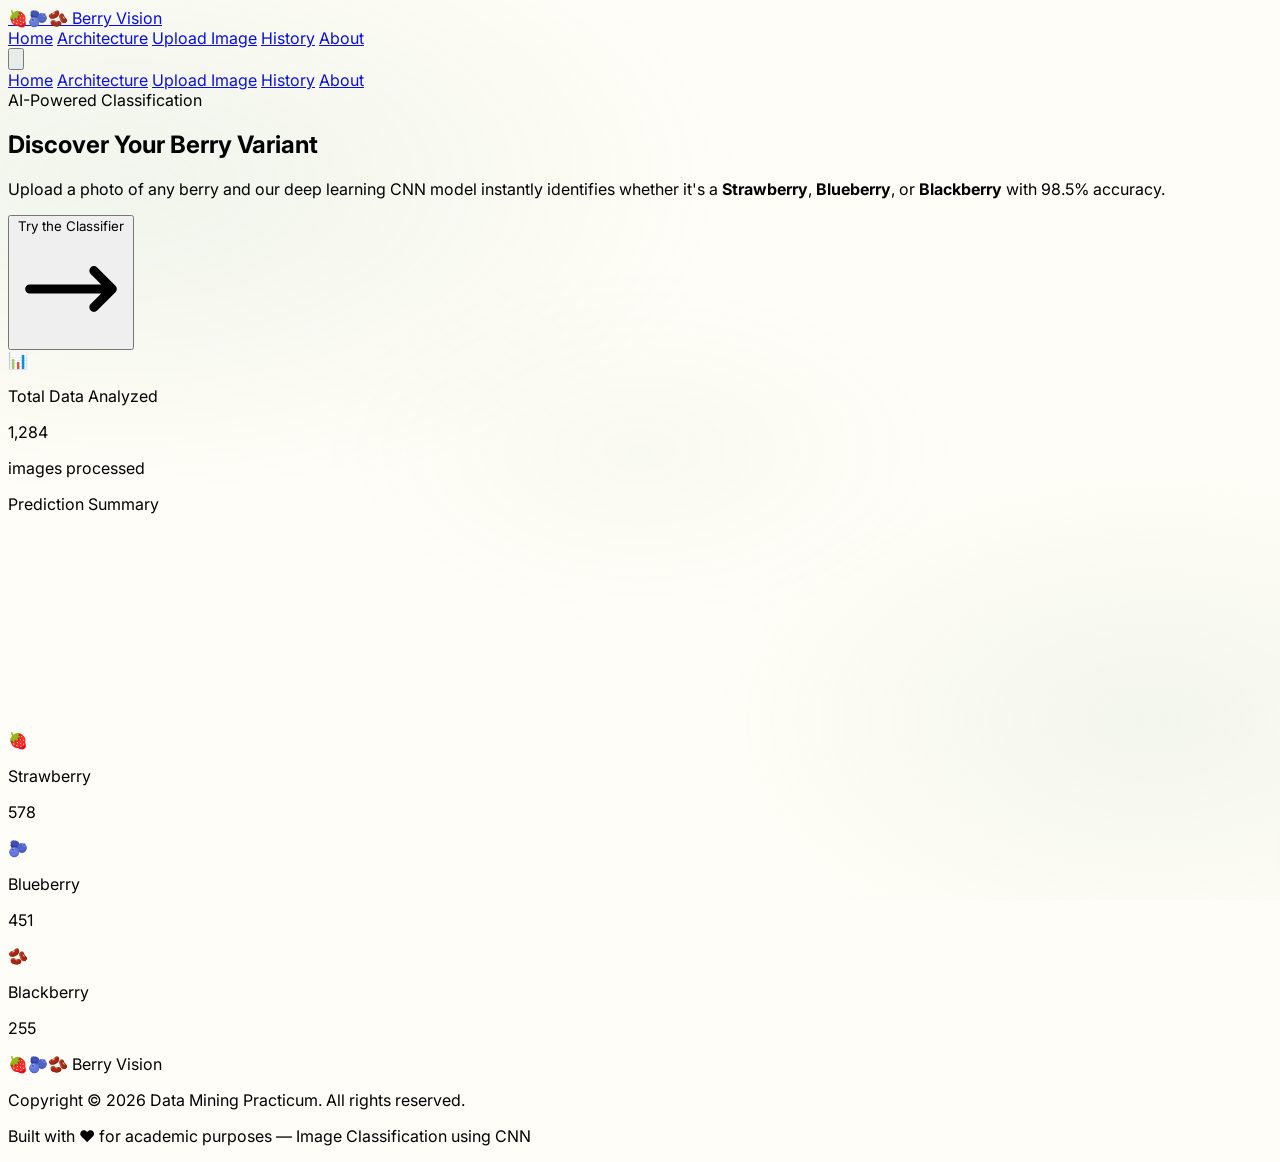
==== index.html @ 29e599e7 "Berry Vision V1.0" ====
<!DOCTYPE html>
<html lang="en">
<head>
  <meta charset="UTF-8">
  <meta name="viewport" content="width=device-width, initial-scale=1.0">
  <meta name="description" content="Berry Vision - AI-Powered Berry Classification System">
  <title>Berry Vision</title>

  <!-- Google Fonts: Inter -->
  <link rel="preconnect" href="https://fonts.googleapis.com">
  <link rel="preconnect" href="https://fonts.gstatic.com" crossorigin>
  <link href="https://fonts.googleapis.com/css2?family=Inter:wght@300;400;500;600;700;800;900&display=swap" rel="stylesheet">

  <!-- Tailwind CSS via CDN -->
  <script src="https://cdn.tailwindcss.com"></script>
  <script>
    tailwind.config = {
      theme: {
        extend: {
          colors: {
            brand: {
              50: '#F0F7F3',
              100: '#E1F0E7',
              200: '#C3E1CF',
              300: '#A5D2B7',
              400: '#96C8AE',
              500: '#88BDA4',
              600: '#6DA88B',
              700: '#529372',
              800: '#377E59',
              900: '#1C6940',
            },
            accent: {
              400: '#C8E0CE',
              500: '#B1D3B9',
              600: '#9AC0A4',
            }
          },
          fontFamily: {
            sans: ['Inter', 'system-ui', 'sans-serif'],
          }
        }
      }
    }
  </script>

  <!-- Chart.js CDN -->
  <script src="https://cdn.jsdelivr.net/npm/chart.js"></script>

  <!-- Custom Styles -->
  <style>
    * { font-family: 'Inter', system-ui, sans-serif; }
    body { background-color: #FFFDF7; }

    /* Animated background pattern */
    body::before {
      content: '';
      position: fixed;
      top: 0; left: 0; right: 0; bottom: 0;
      background:
        radial-gradient(ellipse 80% 60% at 10% 20%, rgba(136,189,164,0.12) 0%, transparent 60%),
        radial-gradient(ellipse 60% 50% at 90% 80%, rgba(177,211,185,0.15) 0%, transparent 60%),
        radial-gradient(ellipse 50% 40% at 50% 50%, rgba(136,189,164,0.05) 0%, transparent 50%);
      pointer-events: none;
      z-index: 0;
      animation: bgShift 15s ease-in-out infinite alternate;
    }

    @keyframes bgShift {
      0%   { transform: translate(0, 0) scale(1); opacity: 0.8; }
      50%  { transform: translate(2%, 1%) scale(1.02); opacity: 1; }
      100% { transform: translate(-1%, -0.5%) scale(0.98); opacity: 0.85; }
    }

    main { position: relative; z-index: 1; }

    /* Smooth page transitions */
    .page {
      display: none;
      animation: fadeIn 0.5s cubic-bezier(0.16, 1, 0.3, 1);
    }
    .page.active { display: block; }

    @keyframes fadeIn {
      from { opacity: 0; transform: translateY(20px); }
      to   { opacity: 1; transform: translateY(0); }
    }

    /* Stagger fade-in for cards on each page */
    .page.active .metric-card,
    .page.active .chart-card,
    .page.active .timeline-item,
    .page.active .bg-white {
      animation: cardFadeIn 0.6s cubic-bezier(0.16, 1, 0.3, 1) backwards;
    }
    .page.active .metric-card:nth-child(1),
    .page.active .bg-white:nth-child(1) { animation-delay: 0.05s; }
    .page.active .metric-card:nth-child(2),
    .page.active .bg-white:nth-child(2) { animation-delay: 0.12s; }
    .page.active .metric-card:nth-child(3),
    .page.active .bg-white:nth-child(3) { animation-delay: 0.19s; }
    .page.active .metric-card:nth-child(4),
    .page.active .bg-white:nth-child(4) { animation-delay: 0.26s; }

    @keyframes cardFadeIn {
      from { opacity: 0; transform: translateY(16px) scale(0.97); }
      to   { opacity: 1; transform: translateY(0) scale(1); }
    }

    /* Card hover lift */
    .card-hover {
      transition: all 0.35s cubic-bezier(0.16, 1, 0.3, 1);
    }
    .card-hover:hover {
      transform: translateY(-3px);
      box-shadow: 0 12px 24px -6px rgba(0,0,0,0.12), 0 4px 8px -4px rgba(0,0,0,0.06) !important;
    }

    /* Navbar link active state */
    .nav-link.active {
      color: #88BDA4;
      font-weight: 600;
    }

    /* Dropzone drag-over highlight */
    .dropzone.drag-over {
      border-color: #88BDA4;
      background-color: rgba(136,189,164,0.08);
      box-shadow: 0 0 0 4px rgba(136,189,164,0.12);
    }

    /* Custom scrollbar */
    ::-webkit-scrollbar { width: 6px; }
    ::-webkit-scrollbar-track { background: #F1F5F9; }
    ::-webkit-scrollbar-thumb { background: #CBD5E1; border-radius: 3px; }
    ::-webkit-scrollbar-thumb:hover { background: #94A3B8; }

    /* Spinner */
    .spinner {
      width: 36px; height: 36px;
      border: 3px solid #E2E8F0;
      border-top-color: #88BDA4;
      border-radius: 50%;
      animation: spin 0.8s linear infinite;
    }
    @keyframes spin { to { transform: rotate(360deg); } }

    /* Skeleton pulse */
    .skeleton-pulse {
      animation: pulse 1.5s cubic-bezier(0.4, 0, 0.6, 1) infinite;
    }
    @keyframes pulse {
      0%, 100% { opacity: 1; }
      50% { opacity: 0.5; }
    }

    /* Toast notification */
    .toast-notification {
      position: fixed;
      bottom: 24px;
      right: 24px;
      z-index: 9999;
      background: white;
      border: 1px solid #FECACA;
      border-left: 4px solid #EF4444;
      border-radius: 12px;
      padding: 14px 20px;
      box-shadow: 0 8px 24px rgba(0,0,0,0.12);
      display: flex;
      align-items: center;
      gap: 10px;
      font-size: 0.9rem;
      color: #991B1B;
      font-weight: 500;
      transform: translateX(120%);
      transition: transform 0.4s cubic-bezier(0.16, 1, 0.3, 1);
      max-width: 380px;
    }
    .toast-notification.show {
      transform: translateX(0);
    }
    .toast-notification .toast-icon {
      font-size: 1.3rem;
      flex-shrink: 0;
    }
    .toast-notification .toast-close {
      background: none;
      border: none;
      font-size: 1rem;
      cursor: pointer;
      color: #991B1B;
      opacity: 0.5;
      padding: 2px;
      flex-shrink: 0;
    }
    .toast-notification .toast-close:hover { opacity: 1; }

    /* Shake animation for error */
    @keyframes shake {
      0%, 100% { transform: translateX(0); }
      20% { transform: translateX(-6px); }
      40% { transform: translateX(6px); }
      60% { transform: translateX(-4px); }
      80% { transform: translateX(4px); }
    }
    .shake { animation: shake 0.4s ease-in-out; }

    /* Float animation for hero */
    @keyframes float {
      0%, 100% { transform: translateY(0); }
      50% { transform: translateY(-6px); }
    }
    .animate-float { animation: float 4s ease-in-out infinite; }
  </style>
</head>
<body>

  <!-- ============================================ -->
  <!-- TOP NAVIGATION BAR                           -->
  <!-- ============================================ -->
  <header class="fixed top-0 left-0 right-0 z-50 bg-white border-b border-slate-200 shadow-sm">
    <div class="max-w-6xl mx-auto px-4 sm:px-6 lg:px-8">
      <div class="flex items-center justify-between h-16">

        <!-- Logo / Brand -->
        <a href="#" onclick="navigateTo('dashboard'); return false;" class="flex items-center gap-2 text-lg font-bold text-brand-500 no-underline">
          <span class="text-xl">🍓🫐🫘</span>
          <span>Berry Vision</span>
        </a>

        <!-- Desktop Navigation Links -->
        <nav class="hidden md:flex items-center gap-8">
          <a href="#" class="nav-link text-sm font-medium text-slate-500 hover:text-brand-500 transition-colors no-underline" data-nav="dashboard" onclick="navigateTo('dashboard'); return false;">Home</a>
          <a href="#" class="nav-link text-sm font-medium text-slate-500 hover:text-brand-500 transition-colors no-underline" data-nav="architecture" onclick="navigateTo('architecture'); return false;">Architecture</a>
          <a href="#" class="nav-link text-sm font-medium text-slate-500 hover:text-brand-500 transition-colors no-underline" data-nav="upload" onclick="navigateTo('upload'); return false;">Upload Image</a>
          <a href="#" class="nav-link text-sm font-medium text-slate-500 hover:text-brand-500 transition-colors no-underline" data-nav="history" onclick="navigateTo('history'); return false;">History</a>
          <a href="#" class="nav-link text-sm font-medium text-slate-500 hover:text-brand-500 transition-colors no-underline" data-nav="about" onclick="navigateTo('about'); return false;">About</a>
        </nav>

        <!-- Mobile Hamburger -->
        <button id="mobileMenuBtn" class="md:hidden p-2 rounded-lg text-slate-500 hover:bg-slate-100 transition-colors" onclick="toggleMobileMenu()">
          <svg class="w-6 h-6" fill="none" stroke="currentColor" viewBox="0 0 24 24">
            <path stroke-linecap="round" stroke-linejoin="round" stroke-width="2" d="M4 6h16M4 12h16M4 18h16"/>
          </svg>
        </button>
      </div>
    </div>

    <!-- Mobile Menu Dropdown -->
    <div id="mobileMenu" class="md:hidden hidden bg-white border-t border-slate-100 px-4 pb-4">
      <nav class="flex flex-col gap-1 pt-2">
        <a href="#" class="nav-link block px-3 py-2 rounded-lg text-sm font-medium text-slate-500 hover:bg-slate-50 hover:text-brand-500 transition-colors no-underline" data-nav="dashboard" onclick="navigateTo('dashboard'); toggleMobileMenu(); return false;">Home</a>
        <a href="#" class="nav-link block px-3 py-2 rounded-lg text-sm font-medium text-slate-500 hover:bg-slate-50 hover:text-brand-500 transition-colors no-underline" data-nav="architecture" onclick="navigateTo('architecture'); toggleMobileMenu(); return false;">Architecture</a>
        <a href="#" class="nav-link block px-3 py-2 rounded-lg text-sm font-medium text-slate-500 hover:bg-slate-50 hover:text-brand-500 transition-colors no-underline" data-nav="upload" onclick="navigateTo('upload'); toggleMobileMenu(); return false;">Upload Image</a>
        <a href="#" class="nav-link block px-3 py-2 rounded-lg text-sm font-medium text-slate-500 hover:bg-slate-50 hover:text-brand-500 transition-colors no-underline" data-nav="history" onclick="navigateTo('history'); toggleMobileMenu(); return false;">History</a>
        <a href="#" class="nav-link block px-3 py-2 rounded-lg text-sm font-medium text-slate-500 hover:bg-slate-50 hover:text-brand-500 transition-colors no-underline" data-nav="about" onclick="navigateTo('about'); toggleMobileMenu(); return false;">About</a>
      </nav>
    </div>
  </header>

  <!-- Spacer for fixed navbar -->
  <div class="h-16"></div>

  <!-- ============================================ -->
  <!-- MAIN CONTENT                                 -->
  <!-- ============================================ -->
  <!-- Toast Notification -->
  <div id="toastNotification" class="toast-notification">
    <span class="toast-icon">⚠️</span>
    <span id="toastMessage">Error message</span>
    <button class="toast-close" onclick="hideToast()">✕</button>
  </div>

  <main class="min-h-screen">

    <!-- ===================== -->
    <!-- PAGE 1: HOME/DASHBOARD -->
    <!-- ===================== -->
    <section class="page active" id="page-dashboard" data-page="dashboard">
      <div class="max-w-6xl mx-auto px-4 sm:px-6 lg:px-8 py-12 sm:py-16">

        <!-- Hero Section -->
        <div class="text-center max-w-3xl mx-auto mb-16">
          <div class="inline-flex items-center gap-2 px-4 py-1.5 rounded-full bg-brand-50 text-brand-600 text-xs font-semibold mb-6">
            <span class="w-2 h-2 rounded-full bg-brand-500 animate-pulse"></span>
            AI-Powered Classification
          </div>
          <h1 class="text-4xl sm:text-5xl lg:text-6xl font-extrabold text-slate-800 leading-tight mb-5">
            Discover Your
            <span class="text-brand-500">Berry Variant</span>
          </h1>
          <p class="text-lg sm:text-xl text-slate-500 max-w-2xl mx-auto mb-8 leading-relaxed">
            Upload a photo of any berry and our deep learning CNN model instantly identifies whether it's a <strong class="text-slate-700">Strawberry</strong>, <strong class="text-slate-700">Blueberry</strong>, or <strong class="text-slate-700">Blackberry</strong> with 98.5% accuracy.
          </p>
          <button class="inline-flex items-center gap-2 px-8 py-3.5 rounded-xl bg-brand-500 text-white font-semibold text-base shadow-lg shadow-brand-500/25 hover:shadow-xl hover:shadow-brand-500/30 hover:bg-brand-600 transition-all duration-200" onclick="navigateTo('upload')">
            Try the Classifier
            <svg class="w-5 h-5" fill="none" stroke="currentColor" viewBox="0 0 24 24">
              <path stroke-linecap="round" stroke-linejoin="round" stroke-width="2" d="M17 8l4 4m0 0l-4 4m4-4H3"/>
            </svg>
          </button>
        </div>

        <!-- Public Statistics Section -->
        <div class="grid grid-cols-1 md:grid-cols-2 gap-6 mb-8">
          <!-- Metric Card: Total Data Analyzed -->
          <div class="bg-white rounded-2xl shadow-[0_4px_6px_-1px_rgba(0,0,0,0.05)] p-6 sm:p-8 hover:shadow-lg transition-shadow duration-200">
            <div class="flex items-start gap-5">
              <div class="w-14 h-14 rounded-xl bg-brand-50 flex items-center justify-center text-2xl flex-shrink-0">
                📊
              </div>
              <div class="flex-1 min-w-0">
                <p class="text-sm font-semibold text-slate-400 uppercase tracking-wider mb-1">Total Data Analyzed</p>
                <p class="text-3xl sm:text-4xl font-extrabold text-slate-800" id="total-analyzed">1,284</p>
                <p class="text-sm text-slate-400 mt-1">images processed</p>
              </div>
            </div>
          </div>

          <!-- Chart Card: Prediction Summary -->
          <div class="bg-white rounded-2xl shadow-[0_4px_6px_-1px_rgba(0,0,0,0.05)] p-6 sm:p-8 hover:shadow-lg transition-shadow duration-200">
            <p class="text-sm font-semibold text-slate-400 uppercase tracking-wider mb-3">Prediction Summary</p>
            <div class="flex items-center justify-center" style="height:200px;">
              <canvas id="predictionChart"></canvas>
            </div>
          </div>
        </div>

        <!-- Quick Stats Row -->
        <div class="grid grid-cols-1 sm:grid-cols-3 gap-4">
          <div class="bg-white rounded-xl shadow-[0_4px_6px_-1px_rgba(0,0,0,0.05)] px-5 py-4 flex items-center gap-4">
            <span class="text-2xl">🍓</span>
            <div>
              <p class="text-xs font-semibold text-slate-400 uppercase tracking-wider">Strawberry</p>
              <p class="text-xl font-bold text-slate-800" id="count-strawberry">578</p>
            </div>
          </div>
          <div class="bg-white rounded-xl shadow-[0_4px_6px_-1px_rgba(0,0,0,0.05)] px-5 py-4 flex items-center gap-4">
            <span class="text-2xl">🫐</span>
            <div>
              <p class="text-xs font-semibold text-slate-400 uppercase tracking-wider">Blueberry</p>
              <p class="text-xl font-bold text-slate-800" id="count-blueberry">451</p>
            </div>
          </div>
          <div class="bg-white rounded-xl shadow-[0_4px_6px_-1px_rgba(0,0,0,0.05)] px-5 py-4 flex items-center gap-4">
            <span class="text-2xl">🫘</span>
            <div>
              <p class="text-xs font-semibold text-slate-400 uppercase tracking-wider">Blackberry</p>
              <p class="text-xl font-bold text-slate-800" id="count-blackberry">255</p>
            </div>
          </div>
        </div>
      </div>
    </section>

    <!-- ========================== -->
    <!-- PAGE 2: ARCHITECTURE        -->
    <!-- ========================== -->
    <section class="page" id="page-architecture" data-page="architecture">
      <div class="max-w-4xl mx-auto px-4 sm:px-6 lg:px-8 py-12 sm:py-16">

        <div class="text-center mb-14">
          <div class="inline-flex items-center gap-2 px-4 py-1.5 rounded-full bg-brand-50 text-brand-600 text-xs font-semibold mb-5">
            ⚙️ System Design
          </div>
          <h1 class="text-3xl sm:text-4xl font-extrabold text-slate-800 mb-3">System Architecture</h1>
          <p class="text-slate-500 max-w-xl mx-auto">Complete workflow from dataset collection to production deployment</p>
        </div>

        <!-- Timeline -->
        <div class="relative">
          <!-- Center line (desktop) -->
          <div class="hidden md:block absolute left-1/2 top-0 bottom-0 w-0.5 bg-slate-200 -translate-x-1/2"></div>

          <!-- Step 1 -->
          <div class="timeline-step md:flex items-center mb-12 md:mb-16">
            <div class="md:w-1/2 md:pr-12 md:text-right">
              <div class="bg-white rounded-2xl shadow-[0_4px_6px_-1px_rgba(0,0,0,0.05)] p-6 border border-slate-100 hover:border-brand-200 transition-colors">
                <div class="inline-flex items-center justify-center w-10 h-10 rounded-full bg-brand-500 text-white font-bold text-sm mb-4">1</div>
                <h3 class="text-lg font-bold text-slate-800 mb-1">Dataset Engineering</h3>
                <p class="text-sm text-slate-400 mb-3">Collecting Dataset, Data Understanding, Data Preprocessing</p>
                <ul class="text-sm text-slate-500 space-y-1.5">
                  <li class="flex items-start gap-2 md:flex-row-reverse">
                    <span class="text-brand-500 font-bold flex-shrink-0">✓</span>
                    <span>Image collection across 3 berry types</span>
                  </li>
                  <li class="flex items-start gap-2 md:flex-row-reverse">
                    <span class="text-brand-500 font-bold flex-shrink-0">✓</span>
                    <span>Exploratory data analysis (EDA)</span>
                  </li>
                  <li class="flex items-start gap-2 md:flex-row-reverse">
                    <span class="text-brand-500 font-bold flex-shrink-0">✓</span>
                    <span>Image normalization to 150×150 pixels</span>
                  </li>
                  <li class="flex items-start gap-2 md:flex-row-reverse">
                    <span class="text-brand-500 font-bold flex-shrink-0">✓</span>
                    <span>Data augmentation techniques</span>
                  </li>
                </ul>
              </div>
            </div>
            <div class="hidden md:block w-1/2 md:pl-12">
              <div class="flex items-center justify-center h-full">
                <span class="text-5xl">📦</span>
              </div>
            </div>
          </div>

          <!-- Step 2 -->
          <div class="timeline-step md:flex items-center mb-12 md:mb-16">
            <div class="hidden md:block w-1/2 md:pr-12">
              <div class="flex items-center justify-center h-full">
                <span class="text-5xl">🧠</span>
              </div>
            </div>
            <div class="md:w-1/2 md:pl-12">
              <div class="bg-white rounded-2xl shadow-[0_4px_6px_-1px_rgba(0,0,0,0.05)] p-6 border border-slate-100 hover:border-brand-200 transition-colors">
                <div class="inline-flex items-center justify-center w-10 h-10 rounded-full bg-brand-500 text-white font-bold text-sm mb-4">2</div>
                <h3 class="text-lg font-bold text-slate-800 mb-1">Deep Learning Model</h3>
                <p class="text-sm text-slate-400 mb-3">CNN Architecture Setup & Training</p>
                <ul class="text-sm text-slate-500 space-y-1.5">
                  <li class="flex items-start gap-2"><span class="text-brand-500 font-bold flex-shrink-0">✓</span><span>Custom CNN without transfer learning</span></li>
                  <li class="flex items-start gap-2"><span class="text-brand-500 font-bold flex-shrink-0">✓</span><span>3 convolutional layers with ReLU activation</span></li>
                  <li class="flex items-start gap-2"><span class="text-brand-500 font-bold flex-shrink-0">✓</span><span>MaxPooling and Flatten layers</span></li>
                  <li class="flex items-start gap-2"><span class="text-brand-500 font-bold flex-shrink-0">✓</span><span>98.5% training accuracy achieved</span></li>
                </ul>
              </div>
            </div>
          </div>

          <!-- Step 3 -->
          <div class="timeline-step md:flex items-center mb-12 md:mb-16">
            <div class="md:w-1/2 md:pr-12 md:text-right">
              <div class="bg-white rounded-2xl shadow-[0_4px_6px_-1px_rgba(0,0,0,0.05)] p-6 border border-slate-100 hover:border-brand-200 transition-colors">
                <div class="inline-flex items-center justify-center w-10 h-10 rounded-full bg-brand-500 text-white font-bold text-sm mb-4">3</div>
                <h3 class="text-lg font-bold text-slate-800 mb-1">Backend System</h3>
                <p class="text-sm text-slate-400 mb-3">API Routing & Controller Logic</p>
                <ul class="text-sm text-slate-500 space-y-1.5">
                  <li class="flex items-start gap-2 md:flex-row-reverse"><span class="text-brand-500 font-bold flex-shrink-0">✓</span><span>Python Flask REST API</span></li>
                  <li class="flex items-start gap-2 md:flex-row-reverse"><span class="text-brand-500 font-bold flex-shrink-0">✓</span><span>Real-time image preprocessing</span></li>
                  <li class="flex items-start gap-2 md:flex-row-reverse"><span class="text-brand-500 font-bold flex-shrink-0">✓</span><span>Model inference with confidence scores</span></li>
                  <li class="flex items-start gap-2 md:flex-row-reverse"><span class="text-brand-500 font-bold flex-shrink-0">✓</span><span>Request validation and error handling</span></li>
                </ul>
              </div>
            </div>
            <div class="hidden md:block w-1/2 md:pl-12">
              <div class="flex items-center justify-center h-full">
                <span class="text-5xl">⚙️</span>
              </div>
            </div>
          </div>

          <!-- Step 4 -->
          <div class="timeline-step md:flex items-center mb-12 md:mb-16">
            <div class="hidden md:block w-1/2 md:pr-12">
              <div class="flex items-center justify-center h-full">
                <span class="text-5xl">🎨</span>
              </div>
            </div>
            <div class="md:w-1/2 md:pl-12">
              <div class="bg-white rounded-2xl shadow-[0_4px_6px_-1px_rgba(0,0,0,0.05)] p-6 border border-slate-100 hover:border-brand-200 transition-colors">
                <div class="inline-flex items-center justify-center w-10 h-10 rounded-full bg-brand-500 text-white font-bold text-sm mb-4">4</div>
                <h3 class="text-lg font-bold text-slate-800 mb-1">Frontend System</h3>
                <p class="text-sm text-slate-400 mb-3">Interactive Guest UI</p>
                <ul class="text-sm text-slate-500 space-y-1.5">
                  <li class="flex items-start gap-2"><span class="text-brand-500 font-bold flex-shrink-0">✓</span><span>Modern SaaS-style guest dashboard</span></li>
                  <li class="flex items-start gap-2"><span class="text-brand-500 font-bold flex-shrink-0">✓</span><span>Drag-and-drop image upload</span></li>
                  <li class="flex items-start gap-2"><span class="text-brand-500 font-bold flex-shrink-0">✓</span><span>Real-time prediction display</span></li>
                  <li class="flex items-start gap-2"><span class="text-brand-500 font-bold flex-shrink-0">✓</span><span>Interactive analytics charts</span></li>
                </ul>
              </div>
            </div>
          </div>

          <!-- Step 5 -->
          <div class="timeline-step md:flex items-center">
            <div class="md:w-1/2 md:pr-12 md:text-right">
              <div class="bg-white rounded-2xl shadow-[0_4px_6px_-1px_rgba(0,0,0,0.05)] p-6 border border-slate-100 hover:border-brand-200 transition-colors">
                <div class="inline-flex items-center justify-center w-10 h-10 rounded-full bg-brand-500 text-white font-bold text-sm mb-4">5</div>
                <h3 class="text-lg font-bold text-slate-800 mb-1">Deployment</h3>
                <p class="text-sm text-slate-400 mb-3">Web Hosting</p>
                <ul class="text-sm text-slate-500 space-y-1.5">
                  <li class="flex items-start gap-2 md:flex-row-reverse"><span class="text-brand-500 font-bold flex-shrink-0">✓</span><span>Scalable server architecture</span></li>
                  <li class="flex items-start gap-2 md:flex-row-reverse"><span class="text-brand-500 font-bold flex-shrink-0">✓</span><span>Cloud platform integration</span></li>
                  <li class="flex items-start gap-2 md:flex-row-reverse"><span class="text-brand-500 font-bold flex-shrink-0">✓</span><span>Environment configuration</span></li>
                  <li class="flex items-start gap-2 md:flex-row-reverse"><span class="text-brand-500 font-bold flex-shrink-0">✓</span><span>Monitoring and logging system</span></li>
                </ul>
              </div>
            </div>
            <div class="hidden md:block w-1/2 md:pl-12">
              <div class="flex items-center justify-center h-full">
                <span class="text-5xl">🚀</span>
              </div>
            </div>
          </div>
        </div>

        <!-- CTA -->
        <div class="text-center mt-14">
          <button class="inline-flex items-center gap-2 px-8 py-3.5 rounded-xl bg-brand-500 text-white font-semibold text-base shadow-lg shadow-brand-500/25 hover:shadow-xl hover:shadow-brand-500/30 hover:bg-brand-600 transition-all duration-200" onclick="navigateTo('upload')">
            Ready to Test
            <svg class="w-5 h-5" fill="none" stroke="currentColor" viewBox="0 0 24 24">
              <path stroke-linecap="round" stroke-linejoin="round" stroke-width="2" d="M17 8l4 4m0 0l-4 4m4-4H3"/>
            </svg>
          </button>
        </div>
      </div>
    </section>

    <!-- ===================== -->
    <!-- PAGE 3: UPLOAD IMAGE   -->
    <!-- ===================== -->
    <section class="page" id="page-upload" data-page="upload">
      <div class="max-w-2xl mx-auto px-4 sm:px-6 lg:px-8 py-12 sm:py-16">

        <div class="text-center mb-10">
          <div class="inline-flex items-center gap-2 px-4 py-1.5 rounded-full bg-brand-50 text-brand-600 text-xs font-semibold mb-5">
            📸 Image Analysis
          </div>
          <h1 class="text-3xl sm:text-4xl font-extrabold text-slate-800 mb-3">Analyze Image</h1>
          <p class="text-slate-500 max-w-lg mx-auto">Upload a berry image for instant classification</p>
        </div>

        <!-- Upload Card -->
        <div class="bg-white rounded-2xl shadow-[0_4px_6px_-1px_rgba(0,0,0,0.05)] p-8 sm:p-10">

          <!-- Dropzone -->
          <div id="uploadBox" class="dropzone border-2 border-dashed border-slate-200 rounded-xl p-10 sm:p-14 text-center cursor-pointer transition-all duration-200 hover:border-brand-300 hover:bg-brand-50/30"
               onclick="document.getElementById('fileInput').click()">
            <div class="text-5xl mb-4">📤</div>
            <h3 class="text-xl font-semibold text-slate-700 mb-2">Drag and drop your berry image here</h3>
            <p class="text-sm text-slate-400 mb-6">or click to Browse (Supports JPG, PNG)</p>
            <input type="file" id="fileInput" accept="image/jpeg,image/png,image/jpg" style="display: none;">
            <button class="px-6 py-2.5 rounded-lg border border-slate-200 text-slate-600 font-medium text-sm hover:border-brand-300 hover:text-brand-500 transition-colors" onclick="event.stopPropagation(); document.getElementById('fileInput').click();">
              Browse File
            </button>
          </div>

          <!-- Preview Section (hidden) -->
          <div id="previewContainer" class="hidden space-y-5">
            <h3 class="font-semibold text-slate-700">Selected Image</h3>
            <div class="bg-slate-50 rounded-xl p-4 flex items-center justify-center min-h-[260px]">
              <img id="previewImage" src="" alt="Preview" class="max-w-full max-h-[300px] rounded-lg shadow-sm">
            </div>
            <p class="text-sm text-slate-400" id="fileName"></p>

            <!-- Action Buttons -->
            <div id="actionButtons" class="hidden space-y-3">
              <button id="analyzeBtn" class="w-full py-3.5 rounded-xl bg-brand-500 text-white font-semibold text-base shadow-lg shadow-brand-500/25 hover:bg-brand-600 hover:shadow-xl hover:shadow-brand-500/30 transition-all duration-200 disabled:opacity-50 disabled:cursor-not-allowed flex items-center justify-center gap-2" onclick="analyzeImage()">
                <span id="analyzeBtnSpinner" class="hidden spinner w-5 h-5 border-2"></span>
                Run Prediction
              </button>
              <button class="w-full py-2.5 rounded-xl border border-slate-200 text-slate-600 font-medium text-sm hover:border-brand-300 hover:text-brand-500 transition-colors" onclick="resetUpload()">
                Change Image
              </button>
            </div>
          </div>

          <!-- Loading / Processing State (hidden) -->
          <div id="processingMessage" class="hidden text-center py-10">
            <div class="spinner mx-auto mb-5"></div>
            <p class="text-lg font-semibold text-slate-700 mb-1">Analyzing image...</p>
            <p class="text-sm text-slate-400">This may take up to 10 seconds</p>
          </div>

        </div>
      </div>
    </section>

    <!-- ========================= -->
    <!-- PAGE 4: PREDICTION RESULT  -->
    <!-- ========================= -->
    <section class="page" id="page-result" data-page="result">
      <div class="max-w-3xl mx-auto px-4 sm:px-6 lg:px-8 py-12 sm:py-16">

        <div class="text-center mb-10">
          <div class="inline-flex items-center gap-2 px-4 py-1.5 rounded-full bg-brand-50 text-brand-600 text-xs font-semibold mb-5">
            🎯 Classification Result
          </div>
          <h1 class="text-3xl sm:text-4xl font-extrabold text-slate-800 mb-3">Prediction Result</h1>
          <p class="text-slate-500 max-w-lg mx-auto">Classification results and confidence analysis</p>
        </div>

        <!-- Result Card -->
        <div class="bg-white rounded-2xl shadow-[0_4px_6px_-1px_rgba(0,0,0,0.05)] p-6 sm:p-8 mb-6">

          <!-- Image + Details Grid -->
          <div class="grid grid-cols-1 sm:grid-cols-2 gap-6 mb-8">
            <!-- Image -->
            <div class="bg-slate-50 rounded-xl p-4 flex items-center justify-center min-h-[280px]">
              <img id="resultImage" src="" alt="Analyzed Image" class="max-w-full max-h-[300px] rounded-lg shadow-sm">
            </div>
            <!-- Details -->
            <div class="flex flex-col justify-between">
              <div class="text-center sm:text-left mb-6">
                <p class="text-xs font-semibold text-slate-400 uppercase tracking-wider mb-2">Predicted Class</p>
                <h2 class="text-3xl font-extrabold text-slate-800" id="resultClass">--</h2>
                <p class="text-4xl mt-2" id="resultEmoji"></p>
              </div>

              <div class="mb-6">
                <p class="text-xs font-semibold text-slate-400 uppercase tracking-wider mb-3">Confidence Score</p>
                <div class="flex items-center gap-4">
                  <span class="text-2xl font-extrabold text-brand-500 min-w-[80px]" id="confidencePercent">0%</span>
                  <div class="flex-1 h-3 bg-slate-100 rounded-full overflow-hidden">
                    <div class="h-full rounded-full transition-all duration-1000 ease-out" id="confidenceBarFill" style="width:0%;background:linear-gradient(90deg,#88BDA4,#B1D3B9);"></div>
                  </div>
                </div>
              </div>

              <div class="flex flex-col gap-3">
                <button class="w-full py-3 rounded-xl bg-brand-500 text-white font-semibold text-sm shadow-lg shadow-brand-500/25 hover:bg-brand-600 transition-all duration-200" onclick="navigateTo('upload')">
                  Analyze Another
                </button>
                <button class="w-full py-2.5 rounded-xl border border-slate-200 text-slate-600 font-medium text-sm hover:border-brand-300 hover:text-brand-500 transition-colors" onclick="navigateTo('history')">
                  View History
                </button>
              </div>
            </div>
          </div>

          <!-- Probability Distribution -->
          <div>
            <h3 class="font-semibold text-slate-700 mb-4">Probability Distribution</h3>
            <div class="space-y-4">
              <div>
                <div class="flex justify-between items-center mb-1.5">
                  <span class="text-sm font-medium text-slate-600">🍓 Strawberry</span>
                  <span class="text-sm font-bold text-slate-800" id="prob-strawberry">0%</span>
                </div>
                <div class="h-2.5 bg-slate-100 rounded-full overflow-hidden">
                  <div class="h-full rounded-full transition-all duration-700 ease-out" id="probBar-strawberry" style="width:0%;background:linear-gradient(90deg,#EF4444,#F87171);"></div>
                </div>
              </div>
              <div>
                <div class="flex justify-between items-center mb-1.5">
                  <span class="text-sm font-medium text-slate-600">🫐 Blueberry</span>
                  <span class="text-sm font-bold text-slate-800" id="prob-blueberry">0%</span>
                </div>
                <div class="h-2.5 bg-slate-100 rounded-full overflow-hidden">
                  <div class="h-full rounded-full transition-all duration-700 ease-out" id="probBar-blueberry" style="width:0%;background:linear-gradient(90deg,#3B82F6,#60A5FA);"></div>
                </div>
              </div>
              <div>
                <div class="flex justify-between items-center mb-1.5">
                  <span class="text-sm font-medium text-slate-600">🫘 Blackberry</span>
                  <span class="text-sm font-bold text-slate-800" id="prob-blackberry">0%</span>
                </div>
                <div class="h-2.5 bg-slate-100 rounded-full overflow-hidden">
                  <div class="h-full rounded-full transition-all duration-700 ease-out" id="probBar-blackberry" style="width:0%;background:linear-gradient(90deg,#64748B,#94A3B8);"></div>
                </div>
              </div>
            </div>
          </div>
        </div>
      </div>
    </section>

    <!-- ===================== -->
    <!-- PAGE 5: HISTORY         -->
    <!-- ===================== -->
    <section class="page" id="page-history" data-page="history">
      <div class="max-w-5xl mx-auto px-4 sm:px-6 lg:px-8 py-12 sm:py-16">

        <div class="text-center mb-10">
          <div class="inline-flex items-center gap-2 px-4 py-1.5 rounded-full bg-brand-50 text-brand-600 text-xs font-semibold mb-5">
            📈 Analytics
          </div>
          <h1 class="text-3xl sm:text-4xl font-extrabold text-slate-800 mb-3">History Analytics</h1>
          <p class="text-slate-500 max-w-xl mx-auto">Track your classification predictions over time</p>
        </div>

        <!-- Trend Chart -->
        <div class="bg-white rounded-2xl shadow-[0_4px_6px_-1px_rgba(0,0,0,0.05)] p-6 sm:p-8 mb-8">
          <h2 class="text-lg font-bold text-slate-800 mb-5">Usage Trend Analysis</h2>
          <div style="height:280px;">
            <canvas id="trendChart"></canvas>
          </div>
        </div>

        <!-- History Table -->
        <div class="bg-white rounded-2xl shadow-[0_4px_6px_-1px_rgba(0,0,0,0.05)] p-6 sm:p-8">
          <h2 class="text-lg font-bold text-slate-800 mb-5">Prediction History</h2>

          <!-- Empty state -->
          <div id="emptyHistoryState" class="text-center py-14">
            <div class="text-5xl mb-4">📭</div>
            <p class="text-lg font-semibold text-slate-600 mb-1">No predictions yet</p>
            <p class="text-sm text-slate-400 mb-6">Start analyzing images to see your history here</p>
            <button class="inline-flex items-center gap-2 px-6 py-2.5 rounded-xl bg-brand-500 text-white font-semibold text-sm shadow-lg shadow-brand-500/25 hover:bg-brand-600 transition-all duration-200" onclick="navigateTo('upload')">
              Analyze an Image
            </button>
          </div>

          <!-- Table (hidden if empty) -->
          <div id="historyTableWrapper" class="hidden">
            <div class="overflow-x-auto">
              <table class="w-full text-sm">
                <thead>
                  <tr class="border-b border-slate-100">
                    <th class="text-left py-3.5 px-4 text-xs font-semibold text-slate-400 uppercase tracking-wider">Date & Time</th>
                    <th class="text-left py-3.5 px-4 text-xs font-semibold text-slate-400 uppercase tracking-wider">Image Thumbnail</th>
                    <th class="text-left py-3.5 px-4 text-xs font-semibold text-slate-400 uppercase tracking-wider">Predicted Class</th>
                    <th class="text-left py-3.5 px-4 text-xs font-semibold text-slate-400 uppercase tracking-wider">Confidence Score</th>
                  </tr>
                </thead>
                <tbody id="historyTableBody" class="divide-y divide-slate-50"></tbody>
              </table>
            </div>
          </div>
        </div>

      </div>
    </section>

    <!-- ===================== -->
    <!-- PAGE 6: ABOUT          -->
    <!-- ===================== -->
    <section class="page" id="page-about" data-page="about">
      <div class="max-w-4xl mx-auto px-4 sm:px-6 lg:px-8 py-12 sm:py-16">

        <div class="text-center mb-14">
          <div class="inline-flex items-center gap-2 px-4 py-1.5 rounded-full bg-brand-50 text-brand-600 text-xs font-semibold mb-5">👥 Our Team</div>
          <h1 class="text-3xl sm:text-4xl font-extrabold text-slate-800 mb-3">About Us</h1>
          <p class="text-slate-500 max-w-2xl mx-auto leading-relaxed">
            We are a team of data mining enthusiasts passionate about applying deep learning to real-world agricultural problems. This project was built as part of our <strong class="text-slate-700">Data Mining Practicum</strong> to demonstrate end-to-end image classification using Convolutional Neural Networks (CNN).
          </p>
        </div>

        <!-- Biodata Section -->
        <div class="grid grid-cols-1 md:grid-cols-2 gap-8 mb-14">
          <!-- Member 1: Nabil -->
          <div class="bg-white rounded-2xl shadow-[0_4px_6px_-1px_rgba(0,0,0,0.05)] p-8 text-center hover:shadow-lg transition-shadow duration-200 border border-slate-100">
            <div class="w-24 h-24 rounded-full bg-gradient-to-br from-brand-400 to-accent-500 flex items-center justify-center text-white text-3xl font-bold mx-auto mb-5 shadow-lg shadow-brand-500/20">
              N
            </div>
            <h3 class="text-xl font-bold text-slate-800 mb-1">Nabil Sahendra</h3>
            <p class="text-sm text-brand-500 font-semibold mb-1">Data Mining Practicum</p>
            <p class="text-sm text-slate-400 mb-4">Frontend Developer & System Integrator</p>
            <div class="flex items-center justify-center gap-2 text-xs text-slate-400">
              <span class="inline-flex items-center gap-1">📧 nabil@example.com</span>
            </div>
          </div>

          <!-- Member 2: Mickel -->
          <div class="bg-white rounded-2xl shadow-[0_4px_6px_-1px_rgba(0,0,0,0.05)] p-8 text-center hover:shadow-lg transition-shadow duration-200 border border-slate-100">
            <div class="w-24 h-24 rounded-full bg-gradient-to-br from-brand-400 to-accent-500 flex items-center justify-center text-white text-3xl font-bold mx-auto mb-5 shadow-lg shadow-brand-500/20">
              D
            </div>
            <h3 class="text-xl font-bold text-slate-800 mb-1">Della Marcellina</h3>
            <p class="text-sm text-brand-500 font-semibold mb-1">Data Mining Practicum</p>
            <p class="text-sm text-slate-400 mb-4">Backend Developer & Model Engineer</p>
            <div class="flex items-center justify-center gap-2 text-xs text-slate-400">
              <span class="inline-flex items-center gap-1">📧 della@example.com</span>
            </div>
          </div>
        </div>

        <!-- Project Summary -->
        <div class="bg-white rounded-2xl shadow-[0_4px_6px_-1px_rgba(0,0,0,0.05)] p-8 border border-slate-100">
          <h3 class="text-lg font-bold text-slate-800 mb-4 text-center">📋 Project Overview</h3>
          <div class="grid grid-cols-1 sm:grid-cols-2 gap-6 text-sm">
            <div class="space-y-3">
              <div class="flex items-start gap-3">
                <span class="w-8 h-8 rounded-lg bg-brand-50 flex items-center justify-center text-brand-500 flex-shrink-0">🎯</span>
                <div>
                  <p class="font-semibold text-slate-700">Objective</p>
                  <p class="text-slate-500">Classify 3 types of berries using deep learning CNN</p>
                </div>
              </div>
              <div class="flex items-start gap-3">
                <span class="w-8 h-8 rounded-lg bg-brand-50 flex items-center justify-center text-brand-500 flex-shrink-0">📊</span>
                <div>
                  <p class="font-semibold text-slate-700">Dataset</p>
                  <p class="text-slate-500">1,284 labeled berry images (Strawberry, Blueberry, Blackberry)</p>
                </div>
              </div>
            </div>
            <div class="space-y-3">
              <div class="flex items-start gap-3">
                <span class="w-8 h-8 rounded-lg bg-brand-50 flex items-center justify-center text-brand-500 flex-shrink-0">🧠</span>
                <div>
                  <p class="font-semibold text-slate-700">Model</p>
                  <p class="text-slate-500">Custom CNN with 3 convolutional layers, 98.5% training accuracy</p>
                </div>
              </div>
              <div class="flex items-start gap-3">
                <span class="w-8 h-8 rounded-lg bg-brand-50 flex items-center justify-center text-brand-500 flex-shrink-0">🚀</span>
                <div>
                  <p class="font-semibold text-slate-700">Tech Stack</p>
                  <p class="text-slate-500">Python Flask, TensorFlow, HTML/CSS/JS, Chart.js, Tailwind CSS</p>
                </div>
              </div>
            </div>
          </div>
        </div>

      </div>
    </section>

  </main>

  <!-- ============================================ -->
  <!-- FOOTER                                       -->
  <!-- ============================================ -->
  <footer class="bg-white border-t border-slate-200 py-8">
    <div class="max-w-6xl mx-auto px-4 sm:px-6 lg:px-8 text-center">
      <div class="flex items-center justify-center gap-2 text-lg mb-3">
        <span>🍓🫐🫘</span>
        <span class="font-bold text-brand-500">Berry Vision</span>
      </div>
      <p class="text-sm text-slate-400">
        Copyright &copy; 2026 Data Mining Practicum. All rights reserved.
      </p>
      <p class="text-xs text-slate-300 mt-1">
        Built with ❤️ for academic purposes &mdash; Image Classification using CNN
      </p>
    </div>
  </footer>

  <!-- ============================================ -->
  <!-- JAVASCRIPT                                   -->
  <!-- ============================================ -->
  <script>
  // ================================================
  // BERRY VISION - MAIN APPLICATION LOGIC
  // ================================================

  // Global State
  let predictionHistory = [];
  let currentPredictionData = null;
  let chartInstances = {};

  // ================================================
  // INITIALIZATION
  // ================================================
  document.addEventListener('DOMContentLoaded', function() {
    console.log('Berry Vision initialized');

    // Load mock data for demo display
    loadMockDemoData();

    // Initialize drag-and-drop
    initializeDragAndDrop();

    // Initialize dashboard charts
    initializeDashboardCharts();

    // Load history from localStorage
    loadHistoryFromStorage();

    // Set default page
    navigateTo('dashboard');

    // File input listener
    document.getElementById('fileInput').addEventListener('change', handleFileSelect);
  });

  // ================================================
  // MOCK DEMO DATA (for initial visual display)
  // ================================================
  function loadMockDemoData() {
    const stored = localStorage.getItem('berryPredictionHistory');
    if (!stored || JSON.parse(stored).length === 0) {
      // Show demo stats on dashboard even without history
      // These are just display numbers, not stored in history
      document.getElementById('total-analyzed').textContent = '1,284';
      document.getElementById('count-strawberry').textContent = '578';
      document.getElementById('count-blueberry').textContent = '451';
      document.getElementById('count-blackberry').textContent = '255';

      // Initialize prediction chart with demo data
      setTimeout(() => initializeDashboardCharts(), 200);
    }
  }

  // ================================================
  // PAGE NAVIGATION (SPA)
  // ================================================
  function navigateTo(page) {
    console.log('Navigate to:', page);

    // Hide all pages
    document.querySelectorAll('.page').forEach(p => p.classList.remove('active'));

    // Show target page
    const target = document.getElementById('page-' + page);
    if (target) {
      target.classList.add('active');

      // Page-specific initializations
      if (page === 'dashboard') {
        setTimeout(() => {
          initializeDashboardCharts();
          updateDashboardStats();
        }, 150);
      } else if (page === 'history') {
        setTimeout(() => {
          initializeHistoryCharts();
          populateHistoryTable();
        }, 150);
      } else if (page === 'result') {
        // Scroll to top smoothly
        setTimeout(() => window.scrollTo({ top: 0, behavior: 'smooth' }), 50);
      }

      // Scroll to top
      window.scrollTo({ top: 0, behavior: 'smooth' });
    }

    // Update nav links active state
    document.querySelectorAll('.nav-link').forEach(link => {
      link.classList.toggle('active', link.dataset.nav === page);
    });
  }

  // ================================================
  // MOBILE MENU
  // ================================================
  function toggleMobileMenu() {
    const menu = document.getElementById('mobileMenu');
    menu.classList.toggle('hidden');
  }

  // ================================================
  // DRAG AND DROP
  // ================================================
  function initializeDragAndDrop() {
    const dropzone = document.getElementById('uploadBox');
    if (!dropzone) return;

    ['dragenter', 'dragover', 'dragleave', 'drop'].forEach(evt => {
      dropzone.addEventListener(evt, e => { e.preventDefault(); e.stopPropagation(); }, false);
      document.body.addEventListener(evt, e => { e.preventDefault(); e.stopPropagation(); }, false);
    });

    ['dragenter', 'dragover'].forEach(evt => {
      dropzone.addEventListener(evt, () => dropzone.classList.add('drag-over'), false);
    });
    ['dragleave', 'drop'].forEach(evt => {
      dropzone.addEventListener(evt, () => dropzone.classList.remove('drag-over'), false);
    });

    dropzone.addEventListener('drop', handleDrop, false);
  }

  // ================================================
  // DRAG AND DROP WITH TOAST VALIDATION
  // ================================================
  function handleDrop(e) {
    const files = e.dataTransfer.files;
    if (files.length > 0) {
      const file = files[0];
      if (isValidImageFile(file)) displayImagePreview(file);
      else showToast('Please upload a valid image file (JPG or PNG, max 5MB)');
    }
  }

  function handleFileSelect(e) {
    const file = e.target.files[0];
    if (file && isValidImageFile(file)) displayImagePreview(file);
    else if (file) showToast('Invalid file. Please upload JPG or PNG images under 5MB.');
  }

  function isValidImageFile(file) {
    return ['image/jpeg', 'image/png', 'image/jpg'].includes(file.type) && file.size <= 5 * 1024 * 1024;
  }

  function displayImagePreview(file) {
    const reader = new FileReader();
    reader.onload = function(e) {
      document.getElementById('previewImage').src = e.target.result;
      document.getElementById('previewContainer').style.display = 'block';
      document.getElementById('actionButtons').style.display = 'block';
      document.getElementById('uploadBox').style.display = 'none';
      document.getElementById('fileName').textContent = 'File: ' + file.name + ' (' + (file.size / 1024).toFixed(2) + ' KB)';
      document.getElementById('fileInput').currentFile = file;
    };
    reader.readAsDataURL(file);
  }

  function resetUpload() {
    document.getElementById('fileInput').value = '';
    document.getElementById('previewImage').src = '';
    document.getElementById('previewContainer').style.display = 'none';
    document.getElementById('actionButtons').style.display = 'none';
    document.getElementById('processingMessage').style.display = 'none';
    document.getElementById('uploadBox').style.display = 'block';
    document.getElementById('fileInput').currentFile = null;
  }

  // ================================================
  // IMAGE ANALYSIS (with toast notifications)
  // ================================================
  async function analyzeImage() {
    const file = document.getElementById('fileInput').currentFile;
    if (!file) { showToast('Please select an image first'); return; }

    document.getElementById('processingMessage').style.display = 'block';
    document.getElementById('uploadBox').style.display = 'none';
    document.getElementById('previewContainer').style.display = 'none';

    const btn = document.getElementById('analyzeBtn');
    btn.disabled = true;
    document.getElementById('analyzeBtnSpinner').classList.remove('hidden');

    try {
      const formData = new FormData();
      formData.append('file', file);
      const response = await fetch('https://recital-groin-ladybug.ngrok-free.dev/predict', {
        method: 'POST', body: formData, signal: AbortSignal.timeout(12000)
      });
      if (!response.ok) throw new Error('API error: ' + response.status);
      const result = await response.json();
      processPredictionResult(result, file);
    } catch (error) {
      console.error('Prediction error:', error);
      showToast('API unavailable. Using demo prediction.');
      useMockPrediction(file);
    } finally {
      document.getElementById('processingMessage').style.display = 'none';
      btn.disabled = false;
      document.getElementById('analyzeBtnSpinner').classList.add('hidden');
    }
  }

  function processPredictionResult(result, file) {
    const berryMap = {
      0: { name: 'Blackberry', emoji: '🫘', className: 'Blackberry' },
      1: { name: 'Blueberry', emoji: '🫐', className: 'Blueberry' },
      2: { name: 'Strawberry', emoji: '🍓', className: 'Strawberry' }
    };

    let label = result.label || result.predicted_class || 0;
    if (typeof label === 'string') label = parseInt(label);
    label = Math.min(2, Math.max(0, label));
    const berry = berryMap[label];

    let confidence = result.confidence || result.confidence_score || 0;
    if (Array.isArray(confidence)) confidence = Math.max(...confidence) * 100;
    else if (typeof confidence === 'string') confidence = parseFloat(confidence);
    confidence = Math.min(100, Math.max(0, confidence));

    let probabilities = result.probabilities || [0.33, 0.33, 0.34];
    if (probabilities.length === 0) probabilities = [0.33, 0.33, 0.34];

    currentPredictionData = {
      berry, confidence, probabilities,
      timestamp: new Date(),
      imageData: document.getElementById('previewImage').src,
      fileName: file.name
    };

    displayPredictionResult(berry, confidence, probabilities);
    addToHistory(currentPredictionData);
    navigateTo('result');
  }

  function useMockPrediction(file) {
    const berries = [
      { name: 'Blackberry', emoji: '🫘', className: 'Blackberry' },
      { name: 'Blueberry', emoji: '🫐', className: 'Blueberry' },
      { name: 'Strawberry', emoji: '🍓', className: 'Strawberry' }
    ];
    const idx = Math.floor(Math.random() * 3);
    const berry = berries[idx];
    const confidence = 75 + Math.random() * 23;

    const probs = [Math.random(), Math.random(), Math.random()];
    const total = probs.reduce((a, b) => a + b);
    const probabilities = probs.map(p => p / total);

    currentPredictionData = {
      berry, confidence, probabilities,
      timestamp: new Date(),
      imageData: document.getElementById('previewImage').src,
      fileName: file.name
    };

    displayPredictionResult(berry, confidence, probabilities);
    addToHistory(currentPredictionData);
    document.getElementById('processingMessage').style.display = 'none';
    navigateTo('result');
  }

  function displayPredictionResult(berry, confidence, probabilities) {
    document.getElementById('resultImage').src = document.getElementById('previewImage').src;
    document.getElementById('resultClass').textContent = berry.name;
    document.getElementById('resultEmoji').textContent = berry.emoji;
    document.getElementById('confidencePercent').textContent = confidence.toFixed(1) + '%';

    const barFill = document.getElementById('confidenceBarFill');
    barFill.style.width = confidence + '%';
    if (confidence >= 90) barFill.style.background = 'linear-gradient(90deg, #10B981, #34D399)';
    else if (confidence >= 70) barFill.style.background = 'linear-gradient(90deg, #F59E0B, #FBBF24)';
    else barFill.style.background = 'linear-gradient(90deg, #EF4444, #F87171)';

    const names = ['Strawberry', 'Blueberry', 'Blackberry'];
    for (let i = 0; i < 3; i++) {
      const pct = (probabilities[i] * 100).toFixed(1);
      document.getElementById('prob-' + names[i].toLowerCase()).textContent = pct + '%';
      const fill = document.getElementById('probBar-' + names[i].toLowerCase());
      fill.style.width = pct + '%';
    }
  }

  // ================================================
  // HISTORY MANAGEMENT
  // ================================================
  function addToHistory(data) {
    predictionHistory.push({ ...data, id: Date.now() });
    saveHistoryToStorage();
    updateDashboardStats();
  }

  function saveHistoryToStorage() {
    const data = predictionHistory.map(item => ({
      ...item,
      timestamp: item.timestamp.toISOString()
    }));
    localStorage.setItem('berryPredictionHistory', JSON.stringify(data));
  }

  function loadHistoryFromStorage() {
    const stored = localStorage.getItem('berryPredictionHistory');
    if (stored) {
      try {
        const data = JSON.parse(stored);
        predictionHistory = data.map(item => ({
          ...item,
          timestamp: new Date(item.timestamp),
          berry: { name: item.berry.name, emoji: item.berry.emoji, className: item.berry.className }
        }));
        updateDashboardStats();
        populateHistoryTable();
      } catch(e) {
        console.error('Load error:', e);
        predictionHistory = [];
      }
    }
  }

  function populateHistoryTable() {
    const tbody = document.getElementById('historyTableBody');
    const emptyState = document.getElementById('emptyHistoryState');
    const tableWrapper = document.getElementById('historyTableWrapper');

    if (predictionHistory.length === 0) {
      tbody.innerHTML = '';
      emptyState.style.display = 'block';
      tableWrapper.classList.add('hidden');
      return;
    }

    emptyState.style.display = 'none';
    tableWrapper.classList.remove('hidden');

    const sorted = [...predictionHistory].sort((a, b) => b.timestamp - a.timestamp);
    tbody.innerHTML = sorted.map(item => {
      const colors = { Strawberry: 'bg-red-50 text-red-600', Blueberry: 'bg-blue-50 text-blue-600', Blackberry: 'bg-slate-100 text-slate-600' };
      return `
        <tr class="hover:bg-slate-50 transition-colors">
          <td class="py-3.5 px-4 text-slate-500">${item.timestamp.toLocaleString()}</td>
          <td class="py-3.5 px-4">
            <img src="${item.imageData || 'assets/images/placeholder.jpg'}" alt="thumb" class="w-11 h-11 rounded-lg object-cover shadow-sm">
          </td>
          <td class="py-3.5 px-4">
            <span class="inline-flex items-center gap-1.5 px-3 py-1 rounded-full text-xs font-semibold ${colors[item.berry.name]}">
              ${item.berry.emoji} ${item.berry.name}
            </span>
          </td>
          <td class="py-3.5 px-4 font-semibold text-slate-700">${item.confidence.toFixed(1)}%</td>
        </tr>
      `;
    }).join('');
  }

  // ================================================
  // DASHBOARD STATS
  // ================================================
  function updateDashboardStats() {
    const total = predictionHistory.length;
    const strawberry = predictionHistory.filter(p => p.berry.name === 'Strawberry').length;
    const blueberry = predictionHistory.filter(p => p.berry.name === 'Blueberry').length;
    const blackberry = predictionHistory.filter(p => p.berry.name === 'Blackberry').length;

    if (total > 0) {
      document.getElementById('total-analyzed').textContent = total.toLocaleString();
      document.getElementById('count-strawberry').textContent = strawberry.toLocaleString();
      document.getElementById('count-blueberry').textContent = blueberry.toLocaleString();
      document.getElementById('count-blackberry').textContent = blackberry.toLocaleString();
    } else {
      // Show demo numbers if no history
      document.getElementById('total-analyzed').textContent = '1,284';
      document.getElementById('count-strawberry').textContent = '578';
      document.getElementById('count-blueberry').textContent = '451';
      document.getElementById('count-blackberry').textContent = '255';
    }

    if (chartInstances.predictionChart) {
      if (total > 0) {
        chartInstances.predictionChart.data.datasets[0].data = [strawberry, blueberry, blackberry];
      } else {
        chartInstances.predictionChart.data.datasets[0].data = [578, 451, 255];
      }
      chartInstances.predictionChart.update();
    }
  }

  // ================================================
  // CHARTS
  // ================================================
  function initializeDashboardCharts() {
    // Destroy existing
    if (chartInstances.predictionChart) chartInstances.predictionChart.destroy();
    if (chartInstances.trendChart) chartInstances.trendChart.destroy();

    const ctx = document.getElementById('predictionChart');
    if (ctx) {
      const strawberry = predictionHistory.filter(p => p.berry.name === 'Strawberry').length || 578;
      const blueberry = predictionHistory.filter(p => p.berry.name === 'Blueberry').length || 451;
      const blackberry = predictionHistory.filter(p => p.berry.name === 'Blackberry').length || 255;

      chartInstances.predictionChart = new Chart(ctx, {
        type: 'doughnut',
        data: {
          labels: ['Strawberry', 'Blueberry', 'Blackberry'],
          datasets: [{
            data: [strawberry, blueberry, blackberry],
            backgroundColor: ['#EF4444', '#3B82F6', '#64748B'],
            borderColor: '#FFFFFF',
            borderWidth: 3,
            hoverOffset: 8
          }]
        },
        options: {
          responsive: true,
          maintainAspectRatio: false,
          cutout: '68%',
          plugins: {
            legend: {
              position: 'bottom',
              labels: {
                padding: 16,
                usePointStyle: true,
                font: { size: 12, weight: '500', family: 'Inter' },
                color: '#64748B'
              }
            }
          }
        }
      });
    }
  }

  function initializeHistoryCharts() {
    if (chartInstances.trendChart) chartInstances.trendChart.destroy();

    const ctx = document.getElementById('trendChart');
    if (ctx) {
      const { days, data } = getWeeklyTrendData();

      chartInstances.trendChart = new Chart(ctx, {
        type: 'line',
        data: {
          labels: days,
          datasets: [{
            label: 'Predictions',
            data: data,
            borderColor: '#6366F1',
            backgroundColor: 'rgba(99,102,241,0.08)',
            borderWidth: 2.5,
            fill: true,
            tension: 0.4,
            pointBackgroundColor: '#6366F1',
            pointBorderColor: '#FFFFFF',
            pointBorderWidth: 2,
            pointRadius: 4,
            pointHoverRadius: 6
          }]
        },
        options: {
          responsive: true,
          maintainAspectRatio: false,
          plugins: {
            legend: {
              display: false
            }
          },
          scales: {
            y: {
              beginAtZero: true,
              ticks: { stepSize: 1, font: { size: 11 }, color: '#94A3B8' },
              grid: { color: 'rgba(0,0,0,0.04)' }
            },
            x: {
              ticks: { font: { size: 11 }, color: '#94A3B8' },
              grid: { display: false }
            }
          }
        }
      });
    }
  }

  function getWeeklyTrendData() {
    const labels = [];
    const data = [];
    for (let i = 6; i >= 0; i--) {
      const d = new Date();
      d.setDate(d.getDate() - i);
      labels.push(d.toLocaleDateString('en-US', { month: 'short', day: 'numeric' }));
      const count = predictionHistory.filter(p => {
        const pd = new Date(p.timestamp);
        return pd.toDateString() === d.toDateString();
      }).length;
      data.push(count);
    }
    return { days: labels, data };
  }

  // Export to window
  // ================================================
  // TOAST NOTIFICATION
  // ================================================
  function showToast(message) {
    const toast = document.getElementById('toastNotification');
    const msgEl = document.getElementById('toastMessage');
    msgEl.textContent = message;
    toast.classList.add('show');
    toast.classList.remove('shake');
    // Trigger reflow for shake animation
    void toast.offsetWidth;
    toast.classList.add('shake');
    setTimeout(() => {
      toast.classList.remove('shake');
    }, 500);
    setTimeout(() => {
      hideToast();
    }, 5000);
  }

  function hideToast() {
    document.getElementById('toastNotification').classList.remove('show');
  }

  // Override alert to use toast notification
  window.alert = function(message) {
    showToast(message);
  };

  // Export functions globally
  window.navigateTo = navigateTo;
  window.analyzeImage = analyzeImage;
  window.resetUpload = resetUpload;
  window.toggleMobileMenu = toggleMobileMenu;
  window.showToast = showToast;
  window.hideToast = hideToast;
  </script>

</body>
</html>
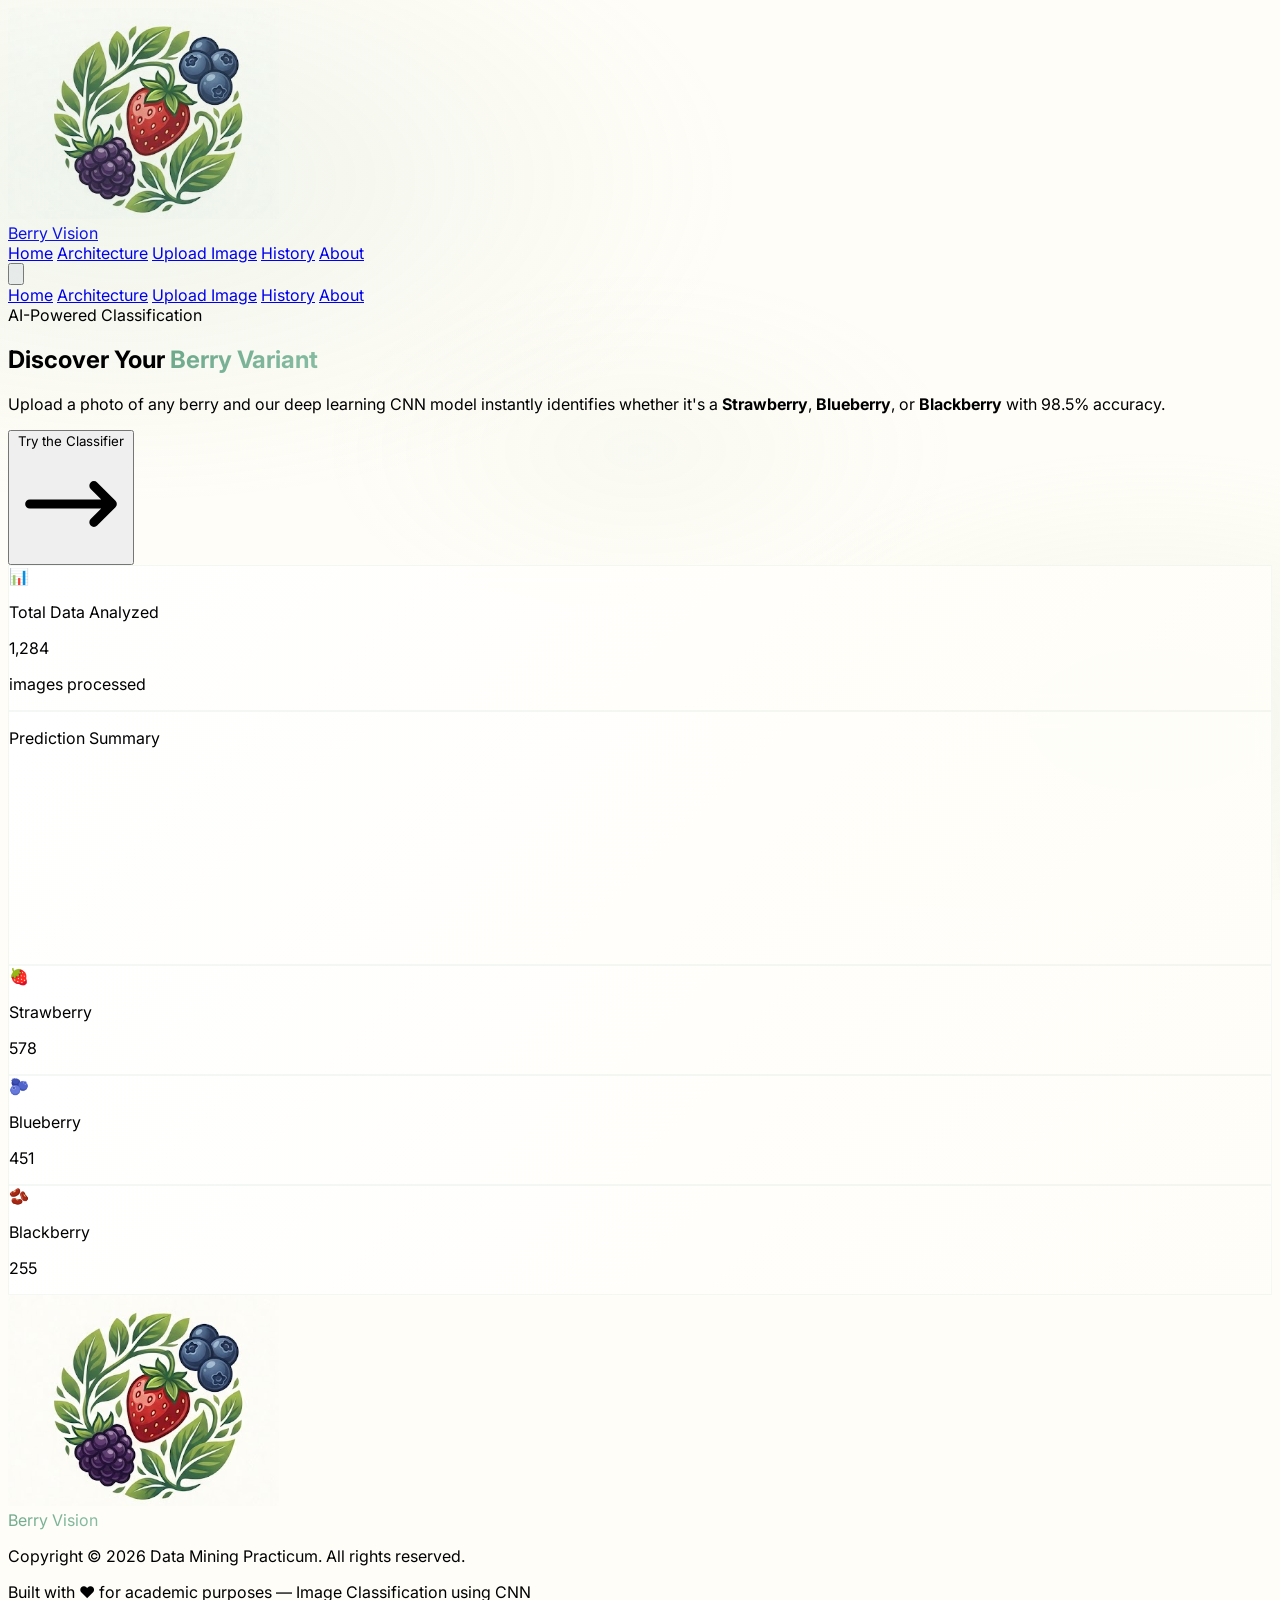
==== commit 40e3fbad: "Berry Vision V1.4" ====
--- a/index.html
+++ b/index.html
@@ -208,9 +208,257 @@
     /* Float animation for hero */
     @keyframes float {
       0%, 100% { transform: translateY(0); }
-      50% { transform: translateY(-6px); }
-    }
-    .animate-float { animation: float 4s ease-in-out infinite; }
+      50% { transform: translateY(-8px); }
+    }
+    .animate-float { animation: float 5s ease-in-out infinite; }
+
+    /* Pulse glow for badges */
+    @keyframes pulseGlow {
+      0%, 100% { 
+        box-shadow: 0 0 0 0 rgba(109, 168, 139, 0.4);
+      }
+      50% { 
+        box-shadow: 0 0 0 8px rgba(109, 168, 139, 0);
+      }
+    }
+    .pulse-glow {
+      animation: pulseGlow 2s ease-in-out infinite;
+    }
+
+    /* Smooth scroll behavior */
+    html {
+      scroll-behavior: smooth;
+    }
+
+    /* Selection styling */
+    ::selection {
+      background: rgba(136, 189, 164, 0.3);
+      color: #1C6940;
+    }
+
+    /* Glass morphism effect */
+    .glass {
+      background: rgba(255, 255, 255, 0.7);
+      backdrop-filter: blur(20px);
+      -webkit-backdrop-filter: blur(20px);
+      border: 1px solid rgba(255, 255, 255, 0.3);
+    }
+
+    /* Gradient text */
+    .gradient-text {
+      background: linear-gradient(135deg, #6DA88B 0%, #88BDA4 100%);
+      -webkit-background-clip: text;
+      -webkit-text-fill-color: transparent;
+      background-clip: text;
+    }
+
+    /* Modern button glow */
+    .btn-glow {
+      position: relative;
+      overflow: hidden;
+    }
+    .btn-glow::before {
+      content: '';
+      position: absolute;
+      top: 50%;
+      left: 50%;
+      width: 0;
+      height: 0;
+      border-radius: 50%;
+      background: rgba(255, 255, 255, 0.3);
+      transform: translate(-50%, -50%);
+      transition: width 0.6s, height 0.6s;
+    }
+    .btn-glow:hover::before {
+      width: 300px;
+      height: 300px;
+    }
+
+    /* Smooth underline animation */
+    .nav-link {
+      position: relative;
+    }
+    .nav-link::after {
+      content: '';
+      position: absolute;
+      bottom: 0;
+      left: 50%;
+      width: 0;
+      height: 2px;
+      background: linear-gradient(90deg, #6DA88B, #88BDA4);
+      transition: all 0.3s ease;
+      transform: translateX(-50%);
+    }
+    .nav-link:hover::after,
+    .nav-link.active::after {
+      width: 80%;
+    }
+
+    /* Enhanced card styling */
+    .enhanced-card {
+      background: linear-gradient(135deg, rgba(255,255,255,0.9) 0%, rgba(255,253,247,0.9) 100%);
+      backdrop-filter: blur(10px);
+      border: 1px solid rgba(136, 189, 164, 0.1);
+      transition: all 0.4s cubic-bezier(0.16, 1, 0.3, 1);
+    }
+    .enhanced-card:hover {
+      border-color: rgba(136, 189, 164, 0.3);
+      box-shadow: 0 20px 40px -12px rgba(109, 168, 139, 0.15);
+    }
+
+    /* Ripple effect for buttons */
+    .ripple {
+      position: relative;
+      overflow: hidden;
+    }
+    .ripple::after {
+      content: '';
+      position: absolute;
+      top: 50%;
+      left: 50%;
+      width: 0;
+      height: 0;
+      border-radius: 50%;
+      background: rgba(255, 255, 255, 0.3);
+      transform: translate(-50%, -50%);
+      transition: width 0.6s, height 0.6s;
+    }
+    .ripple:active::after {
+      width: 200px;
+      height: 200px;
+    }
+
+    /* Bounce animation for icons */
+    @keyframes bounceIn {
+      0% {
+        opacity: 0;
+        transform: scale(0.3);
+      }
+      50% {
+        transform: scale(1.05);
+      }
+      70% {
+        transform: scale(0.9);
+      }
+      100% {
+        opacity: 1;
+        transform: scale(1);
+      }
+    }
+    .bounce-in {
+      animation: bounceIn 0.6s cubic-bezier(0.68, -0.55, 0.265, 1.55);
+    }
+
+    /* Shimmer loading effect */
+    @keyframes shimmer {
+      0% {
+        background-position: -1000px 0;
+      }
+      100% {
+        background-position: 1000px 0;
+      }
+    }
+    .shimmer {
+      background: linear-gradient(90deg, #f0f0f0 0%, #e0e0e0 50%, #f0f0f0 100%);
+      background-size: 1000px 100%;
+      animation: shimmer 2s infinite;
+    }
+
+    /* Scale pulse for interactive elements */
+    @keyframes scalePulse {
+      0%, 100% {
+        transform: scale(1);
+      }
+      50% {
+        transform: scale(1.05);
+      }
+    }
+    .scale-pulse {
+      animation: scalePulse 2s ease-in-out infinite;
+    }
+
+    /* Slide in from bottom */
+    @keyframes slideInUp {
+      from {
+        opacity: 0;
+        transform: translateY(30px);
+      }
+      to {
+        opacity: 1;
+        transform: translateY(0);
+      }
+    }
+    .slide-in-up {
+      animation: slideInUp 0.5s cubic-bezier(0.16, 1, 0.3, 1) forwards;
+    }
+
+    /* Success checkmark animation */
+    @keyframes checkmark {
+      0% {
+        transform: scale(0);
+        opacity: 0;
+      }
+      50% {
+        transform: scale(1.2);
+      }
+      100% {
+        transform: scale(1);
+        opacity: 1;
+      }
+    }
+    .checkmark-animation {
+      animation: checkmark 0.5s cubic-bezier(0.68, -0.55, 0.265, 1.55);
+    }
+
+    /* Counter animation */
+    @keyframes countUp {
+      from {
+        opacity: 0;
+        transform: translateY(10px);
+      }
+      to {
+        opacity: 1;
+        transform: translateY(0);
+      }
+    }
+    .count-up {
+      animation: countUp 0.6s cubic-bezier(0.16, 1, 0.3, 1);
+    }
+
+    /* Interactive hover glow */
+    .hover-glow {
+      transition: all 0.3s ease;
+    }
+    .hover-glow:hover {
+      box-shadow: 0 0 20px rgba(136, 189, 164, 0.3);
+    }
+
+    /* Smooth image zoom on hover */
+    .img-zoom {
+      transition: transform 0.5s cubic-bezier(0.16, 1, 0.3, 1);
+    }
+    .img-zoom:hover {
+      transform: scale(1.1);
+    }
+
+    /* Loading dots animation */
+    @keyframes loadingDots {
+      0%, 100% {
+        opacity: 0;
+      }
+      50% {
+        opacity: 1;
+      }
+    }
+    .loading-dot {
+      animation: loadingDots 1.4s ease-in-out infinite;
+    }
+    .loading-dot:nth-child(2) {
+      animation-delay: 0.2s;
+    }
+    .loading-dot:nth-child(3) {
+      animation-delay: 0.4s;
+    }
   </style>
 </head>
 <body>
@@ -218,14 +466,16 @@
   <!-- ============================================ -->
   <!-- TOP NAVIGATION BAR                           -->
   <!-- ============================================ -->
-  <header class="fixed top-0 left-0 right-0 z-50 bg-white border-b border-slate-200 shadow-sm">
+  <header class="fixed top-0 left-0 right-0 z-50 backdrop-blur-xl bg-white/80 border-b border-slate-200/50 shadow-sm">
     <div class="max-w-6xl mx-auto px-4 sm:px-6 lg:px-8">
       <div class="flex items-center justify-between h-16">
 
         <!-- Logo / Brand -->
-        <a href="#" onclick="navigateTo('dashboard'); return false;" class="flex items-center gap-2 text-lg font-bold text-brand-500 no-underline">
-          <span class="text-xl">🍓🫐🫘</span>
-          <span>Berry Vision</span>
+        <a href="#" onclick="navigateTo('dashboard'); return false;" class="flex items-center gap-3 text-lg font-bold text-brand-500 no-underline group">
+          <div class="relative w-10 h-10 flex items-center justify-center transition-transform duration-300 group-hover:scale-110">
+            <img src="assets/images/berry-logo.png" alt="Berry Vision Logo" class="w-full h-full object-contain">
+          </div>
+          <span class="text-xl font-bold bg-gradient-to-r from-brand-600 to-brand-500 bg-clip-text text-transparent">Berry Vision</span>
         </a>
 
         <!-- Desktop Navigation Links -->
@@ -280,20 +530,20 @@
       <div class="max-w-6xl mx-auto px-4 sm:px-6 lg:px-8 py-12 sm:py-16">
 
         <!-- Hero Section -->
-        <div class="text-center max-w-3xl mx-auto mb-16">
-          <div class="inline-flex items-center gap-2 px-4 py-1.5 rounded-full bg-brand-50 text-brand-600 text-xs font-semibold mb-6">
+        <div class="text-center max-w-4xl mx-auto mb-20">
+          <div class="inline-flex items-center gap-2 px-5 py-2 rounded-full bg-gradient-to-r from-brand-50 to-accent-400/20 text-brand-700 text-sm font-semibold mb-8 border border-brand-200/50 pulse-glow">
             <span class="w-2 h-2 rounded-full bg-brand-500 animate-pulse"></span>
             AI-Powered Classification
           </div>
-          <h1 class="text-4xl sm:text-5xl lg:text-6xl font-extrabold text-slate-800 leading-tight mb-5">
+          <h1 class="text-5xl sm:text-6xl lg:text-7xl font-extrabold text-slate-800 leading-tight mb-6">
             Discover Your
-            <span class="text-brand-500">Berry Variant</span>
+            <span class="gradient-text">Berry Variant</span>
           </h1>
-          <p class="text-lg sm:text-xl text-slate-500 max-w-2xl mx-auto mb-8 leading-relaxed">
-            Upload a photo of any berry and our deep learning CNN model instantly identifies whether it's a <strong class="text-slate-700">Strawberry</strong>, <strong class="text-slate-700">Blueberry</strong>, or <strong class="text-slate-700">Blackberry</strong> with 98.5% accuracy.
+          <p class="text-lg sm:text-xl text-slate-600 max-w-2xl mx-auto mb-10 leading-relaxed">
+            Upload a photo of any berry and our deep learning CNN model instantly identifies whether it's a <strong class="text-slate-700 font-semibold">Strawberry</strong>, <strong class="text-slate-700 font-semibold">Blueberry</strong>, or <strong class="text-slate-700 font-semibold">Blackberry</strong> with 98.5% accuracy.
           </p>
-          <button class="inline-flex items-center gap-2 px-8 py-3.5 rounded-xl bg-brand-500 text-white font-semibold text-base shadow-lg shadow-brand-500/25 hover:shadow-xl hover:shadow-brand-500/30 hover:bg-brand-600 transition-all duration-200" onclick="navigateTo('upload')">
-            Try the Classifier
+          <button class="ripple btn-glow inline-flex items-center gap-2 px-10 py-4 rounded-2xl bg-gradient-to-r from-brand-500 to-brand-600 text-white font-bold text-base shadow-xl shadow-brand-500/30 hover:shadow-2xl hover:shadow-brand-500/40 hover:scale-105 transition-all duration-300" onclick="navigateTo('upload')">
+            <span>Try the Classifier</span>
             <svg class="w-5 h-5" fill="none" stroke="currentColor" viewBox="0 0 24 24">
               <path stroke-linecap="round" stroke-linejoin="round" stroke-width="2" d="M17 8l4 4m0 0l-4 4m4-4H3"/>
             </svg>
@@ -303,22 +553,22 @@
         <!-- Public Statistics Section -->
         <div class="grid grid-cols-1 md:grid-cols-2 gap-6 mb-8">
           <!-- Metric Card: Total Data Analyzed -->
-          <div class="bg-white rounded-2xl shadow-[0_4px_6px_-1px_rgba(0,0,0,0.05)] p-6 sm:p-8 hover:shadow-lg transition-shadow duration-200">
+          <div class="enhanced-card rounded-2xl p-6 sm:p-8 hover-glow cursor-pointer">
             <div class="flex items-start gap-5">
-              <div class="w-14 h-14 rounded-xl bg-brand-50 flex items-center justify-center text-2xl flex-shrink-0">
+              <div class="w-14 h-14 rounded-xl bg-gradient-to-br from-brand-400 to-brand-600 flex items-center justify-center text-2xl flex-shrink-0 shadow-lg shadow-brand-500/20 hover:scale-110 transition-transform duration-300">
                 📊
               </div>
               <div class="flex-1 min-w-0">
-                <p class="text-sm font-semibold text-slate-400 uppercase tracking-wider mb-1">Total Data Analyzed</p>
-                <p class="text-3xl sm:text-4xl font-extrabold text-slate-800" id="total-analyzed">1,284</p>
+                <p class="text-sm font-semibold text-slate-500 uppercase tracking-wider mb-1">Total Data Analyzed</p>
+                <p class="text-3xl sm:text-4xl font-extrabold text-slate-800 count-up" id="total-analyzed">1,284</p>
                 <p class="text-sm text-slate-400 mt-1">images processed</p>
               </div>
             </div>
           </div>
 
           <!-- Chart Card: Prediction Summary -->
-          <div class="bg-white rounded-2xl shadow-[0_4px_6px_-1px_rgba(0,0,0,0.05)] p-6 sm:p-8 hover:shadow-lg transition-shadow duration-200">
-            <p class="text-sm font-semibold text-slate-400 uppercase tracking-wider mb-3">Prediction Summary</p>
+          <div class="enhanced-card rounded-2xl p-6 sm:p-8 hover-glow cursor-pointer">
+            <p class="text-sm font-semibold text-slate-500 uppercase tracking-wider mb-4">Prediction Summary</p>
             <div class="flex items-center justify-center" style="height:200px;">
               <canvas id="predictionChart"></canvas>
             </div>
@@ -327,25 +577,25 @@
 
         <!-- Quick Stats Row -->
         <div class="grid grid-cols-1 sm:grid-cols-3 gap-4">
-          <div class="bg-white rounded-xl shadow-[0_4px_6px_-1px_rgba(0,0,0,0.05)] px-5 py-4 flex items-center gap-4">
-            <span class="text-2xl">🍓</span>
+          <div class="enhanced-card rounded-xl px-5 py-4 flex items-center gap-4 group cursor-pointer hover-glow">
+            <div class="text-3xl group-hover:scale-110 group-hover:rotate-12 transition-all duration-300">🍓</div>
             <div>
-              <p class="text-xs font-semibold text-slate-400 uppercase tracking-wider">Strawberry</p>
-              <p class="text-xl font-bold text-slate-800" id="count-strawberry">578</p>
-            </div>
-          </div>
-          <div class="bg-white rounded-xl shadow-[0_4px_6px_-1px_rgba(0,0,0,0.05)] px-5 py-4 flex items-center gap-4">
-            <span class="text-2xl">🫐</span>
+              <p class="text-xs font-semibold text-slate-500 uppercase tracking-wider">Strawberry</p>
+              <p class="text-xl font-bold text-slate-800 count-up" id="count-strawberry">578</p>
+            </div>
+          </div>
+          <div class="enhanced-card rounded-xl px-5 py-4 flex items-center gap-4 group cursor-pointer hover-glow">
+            <div class="text-3xl group-hover:scale-110 group-hover:rotate-12 transition-all duration-300">🫐</div>
             <div>
-              <p class="text-xs font-semibold text-slate-400 uppercase tracking-wider">Blueberry</p>
-              <p class="text-xl font-bold text-slate-800" id="count-blueberry">451</p>
-            </div>
-          </div>
-          <div class="bg-white rounded-xl shadow-[0_4px_6px_-1px_rgba(0,0,0,0.05)] px-5 py-4 flex items-center gap-4">
-            <span class="text-2xl">🫘</span>
+              <p class="text-xs font-semibold text-slate-500 uppercase tracking-wider">Blueberry</p>
+              <p class="text-xl font-bold text-slate-800 count-up" id="count-blueberry">451</p>
+            </div>
+          </div>
+          <div class="enhanced-card rounded-xl px-5 py-4 flex items-center gap-4 group cursor-pointer hover-glow">
+            <div class="text-3xl group-hover:scale-110 group-hover:rotate-12 transition-all duration-300">🫘</div>
             <div>
-              <p class="text-xs font-semibold text-slate-400 uppercase tracking-wider">Blackberry</p>
-              <p class="text-xl font-bold text-slate-800" id="count-blackberry">255</p>
+              <p class="text-xs font-semibold text-slate-500 uppercase tracking-wider">Blackberry</p>
+              <p class="text-xl font-bold text-slate-800 count-up" id="count-blackberry">255</p>
             </div>
           </div>
         </div>
@@ -521,35 +771,44 @@
         </div>
 
         <!-- Upload Card -->
-        <div class="bg-white rounded-2xl shadow-[0_4px_6px_-1px_rgba(0,0,0,0.05)] p-8 sm:p-10">
+        <div class="enhanced-card rounded-2xl p-8 sm:p-10">
 
           <!-- Dropzone -->
-          <div id="uploadBox" class="dropzone border-2 border-dashed border-slate-200 rounded-xl p-10 sm:p-14 text-center cursor-pointer transition-all duration-200 hover:border-brand-300 hover:bg-brand-50/30"
+          <div id="uploadBox" class="dropzone border-2 border-dashed border-slate-300 rounded-xl p-10 sm:p-14 text-center cursor-pointer transition-all duration-300 hover:border-brand-400 hover:bg-brand-50/20 relative overflow-hidden"
                onclick="document.getElementById('fileInput').click()">
-            <div class="text-5xl mb-4">📤</div>
-            <h3 class="text-xl font-semibold text-slate-700 mb-2">Drag and drop your berry image here</h3>
-            <p class="text-sm text-slate-400 mb-6">or click to Browse (Supports JPG, PNG)</p>
-            <input type="file" id="fileInput" accept="image/jpeg,image/png,image/jpg" style="display: none;">
-            <button class="px-6 py-2.5 rounded-lg border border-slate-200 text-slate-600 font-medium text-sm hover:border-brand-300 hover:text-brand-500 transition-colors" onclick="event.stopPropagation(); document.getElementById('fileInput').click();">
-              Browse File
-            </button>
+            <div class="absolute inset-0 bg-gradient-to-br from-brand-50/0 to-accent-400/0 opacity-0 hover:opacity-100 transition-opacity duration-300"></div>
+            <div class="relative z-10">
+              <div class="text-6xl mb-4 animate-float">📤</div>
+              <h3 class="text-xl font-semibold text-slate-700 mb-2">Drag and drop your berry image here</h3>
+              <p class="text-sm text-slate-400 mb-6">or click to Browse (Supports JPG, PNG)</p>
+              <input type="file" id="fileInput" accept="image/jpeg,image/png,image/jpg" style="display: none;">
+              <button class="px-6 py-2.5 rounded-lg border border-slate-200 text-slate-600 font-medium text-sm hover:border-brand-300 hover:text-brand-500 transition-all duration-200 hover:scale-105" onclick="event.stopPropagation(); document.getElementById('fileInput').click();">
+                Browse File
+              </button>
+            </div>
           </div>
 
           <!-- Preview Section (hidden) -->
           <div id="previewContainer" class="hidden space-y-5">
-            <h3 class="font-semibold text-slate-700">Selected Image</h3>
-            <div class="bg-slate-50 rounded-xl p-4 flex items-center justify-center min-h-[260px]">
-              <img id="previewImage" src="" alt="Preview" class="max-w-full max-h-[300px] rounded-lg shadow-sm">
-            </div>
-            <p class="text-sm text-slate-400" id="fileName"></p>
+            <div class="flex items-center justify-between">
+              <h3 class="font-semibold text-slate-700">Selected Image</h3>
+              <span class="text-xs text-slate-400" id="fileName"></span>
+            </div>
+            <div class="bg-slate-50 rounded-xl p-4 flex items-center justify-center min-h-[260px] relative overflow-hidden group">
+              <img id="previewImage" src="" alt="Preview" class="max-w-full max-h-[300px] rounded-lg shadow-sm group-hover:scale-105 transition-transform duration-300">
+              <div class="absolute inset-0 bg-gradient-to-t from-black/5 to-transparent opacity-0 group-hover:opacity-100 transition-opacity duration-300 pointer-events-none"></div>
+            </div>
 
             <!-- Action Buttons -->
             <div id="actionButtons" class="hidden space-y-3">
-              <button id="analyzeBtn" class="w-full py-3.5 rounded-xl bg-brand-500 text-white font-semibold text-base shadow-lg shadow-brand-500/25 hover:bg-brand-600 hover:shadow-xl hover:shadow-brand-500/30 transition-all duration-200 disabled:opacity-50 disabled:cursor-not-allowed flex items-center justify-center gap-2" onclick="analyzeImage()">
+              <button id="analyzeBtn" class="btn-glow w-full py-3.5 rounded-xl bg-gradient-to-r from-brand-500 to-brand-600 text-white font-semibold text-base shadow-lg shadow-brand-500/25 hover:shadow-xl hover:shadow-brand-500/30 hover:scale-105 transition-all duration-200 disabled:opacity-50 disabled:cursor-not-allowed disabled:hover:scale-100 flex items-center justify-center gap-2" onclick="analyzeImage()">
                 <span id="analyzeBtnSpinner" class="hidden spinner w-5 h-5 border-2"></span>
-                Run Prediction
+                <span>Run Prediction</span>
+                <svg class="w-5 h-5" fill="none" stroke="currentColor" viewBox="0 0 24 24">
+                  <path stroke-linecap="round" stroke-linejoin="round" stroke-width="2" d="M13 10V3L4 14h7v7l9-11h-7z"/>
+                </svg>
               </button>
-              <button class="w-full py-2.5 rounded-xl border border-slate-200 text-slate-600 font-medium text-sm hover:border-brand-300 hover:text-brand-500 transition-colors" onclick="resetUpload()">
+              <button class="w-full py-2.5 rounded-xl border border-slate-200 text-slate-600 font-medium text-sm hover:border-brand-300 hover:text-brand-500 transition-all duration-200 hover:scale-105" onclick="resetUpload()">
                 Change Image
               </button>
             </div>
@@ -557,9 +816,18 @@
 
           <!-- Loading / Processing State (hidden) -->
           <div id="processingMessage" class="hidden text-center py-10">
-            <div class="spinner mx-auto mb-5"></div>
-            <p class="text-lg font-semibold text-slate-700 mb-1">Analyzing image...</p>
+            <div class="relative w-20 h-20 mx-auto mb-6">
+              <div class="absolute inset-0 rounded-full border-4 border-brand-200"></div>
+              <div class="absolute inset-0 rounded-full border-4 border-brand-500 border-t-transparent animate-spin"></div>
+              <div class="absolute inset-0 flex items-center justify-center text-2xl">🔍</div>
+            </div>
+            <p class="text-lg font-semibold text-slate-700 mb-2">Analyzing image...</p>
             <p class="text-sm text-slate-400">This may take up to 10 seconds</p>
+            <div class="mt-4 flex items-center justify-center gap-1">
+              <span class="w-2 h-2 rounded-full bg-brand-500 animate-bounce" style="animation-delay: 0s"></span>
+              <span class="w-2 h-2 rounded-full bg-brand-500 animate-bounce" style="animation-delay: 0.2s"></span>
+              <span class="w-2 h-2 rounded-full bg-brand-500 animate-bounce" style="animation-delay: 0.4s"></span>
+            </div>
           </div>
 
         </div>
@@ -608,10 +876,13 @@
               </div>
 
               <div class="flex flex-col gap-3">
-                <button class="w-full py-3 rounded-xl bg-brand-500 text-white font-semibold text-sm shadow-lg shadow-brand-500/25 hover:bg-brand-600 transition-all duration-200" onclick="navigateTo('upload')">
-                  Analyze Another
+                <button class="ripple btn-glow w-full py-3.5 rounded-xl bg-gradient-to-r from-brand-500 to-brand-600 text-white font-semibold text-base shadow-lg shadow-brand-500/25 hover:shadow-xl hover:shadow-brand-500/30 hover:scale-105 transition-all duration-200 flex items-center justify-center gap-2" onclick="navigateTo('upload')">
+                  <svg class="w-5 h-5" fill="none" stroke="currentColor" viewBox="0 0 24 24">
+                    <path stroke-linecap="round" stroke-linejoin="round" stroke-width="2" d="M4 16l4.586-4.586a2 2 0 012.828 0L16 16m-2-2l1.586-1.586a2 2 0 012.828 0L20 14m-6-6h.01M6 20h12a2 2 0 002-2V6a2 2 0 00-2-2H6a2 2 0 00-2 2v12a2 2 0 002 2z"/>
+                  </svg>
+                  Analyze Another Image
                 </button>
-                <button class="w-full py-2.5 rounded-xl border border-slate-200 text-slate-600 font-medium text-sm hover:border-brand-300 hover:text-brand-500 transition-colors" onclick="navigateTo('history')">
+                <button class="w-full py-2.5 rounded-xl border border-slate-200 text-slate-600 font-medium text-sm hover:border-brand-300 hover:text-brand-500 transition-all duration-200 hover:scale-105" onclick="navigateTo('history')">
                   View History
                 </button>
               </div>
@@ -621,33 +892,70 @@
           <!-- Probability Distribution -->
           <div>
             <h3 class="font-semibold text-slate-700 mb-4">Probability Distribution</h3>
-            <div class="space-y-4">
-              <div>
+            <div class="space-y-4" id="probabilityContainer">
+              <div class="prob-row" data-berry="Strawberry">
                 <div class="flex justify-between items-center mb-1.5">
-                  <span class="text-sm font-medium text-slate-600">🍓 Strawberry</span>
-                  <span class="text-sm font-bold text-slate-800" id="prob-strawberry">0%</span>
+                  <span class="text-sm font-medium text-slate-600 prob-label" id="label-strawberry">🍓 Strawberry</span>
+                  <span class="text-sm font-bold text-slate-800 prob-value" id="prob-strawberry">0%</span>
                 </div>
                 <div class="h-2.5 bg-slate-100 rounded-full overflow-hidden">
-                  <div class="h-full rounded-full transition-all duration-700 ease-out" id="probBar-strawberry" style="width:0%;background:linear-gradient(90deg,#EF4444,#F87171);"></div>
+                  <div class="h-full rounded-full transition-all duration-700 ease-out prob-bar" id="probBar-strawberry" style="width:0%;background:linear-gradient(90deg,#EF4444,#F87171);"></div>
                 </div>
               </div>
-              <div>
+              <div class="prob-row" data-berry="Blueberry">
                 <div class="flex justify-between items-center mb-1.5">
-                  <span class="text-sm font-medium text-slate-600">🫐 Blueberry</span>
-                  <span class="text-sm font-bold text-slate-800" id="prob-blueberry">0%</span>
+                  <span class="text-sm font-medium text-slate-600 prob-label" id="label-blueberry">🫐 Blueberry</span>
+                  <span class="text-sm font-bold text-slate-800 prob-value" id="prob-blueberry">0%</span>
                 </div>
                 <div class="h-2.5 bg-slate-100 rounded-full overflow-hidden">
-                  <div class="h-full rounded-full transition-all duration-700 ease-out" id="probBar-blueberry" style="width:0%;background:linear-gradient(90deg,#3B82F6,#60A5FA);"></div>
+                  <div class="h-full rounded-full transition-all duration-700 ease-out prob-bar" id="probBar-blueberry" style="width:0%;background:linear-gradient(90deg,#3B82F6,#60A5FA);"></div>
                 </div>
               </div>
-              <div>
+              <div class="prob-row" data-berry="Blackberry">
                 <div class="flex justify-between items-center mb-1.5">
-                  <span class="text-sm font-medium text-slate-600">🫘 Blackberry</span>
-                  <span class="text-sm font-bold text-slate-800" id="prob-blackberry">0%</span>
+                  <span class="text-sm font-medium text-slate-600 prob-label" id="label-blackberry">🫘 Blackberry</span>
+                  <span class="text-sm font-bold text-slate-800 prob-value" id="prob-blackberry">0%</span>
                 </div>
                 <div class="h-2.5 bg-slate-100 rounded-full overflow-hidden">
-                  <div class="h-full rounded-full transition-all duration-700 ease-out" id="probBar-blackberry" style="width:0%;background:linear-gradient(90deg,#64748B,#94A3B8);"></div>
+                  <div class="h-full rounded-full transition-all duration-700 ease-out prob-bar" id="probBar-blackberry" style="width:0%;background:linear-gradient(90deg,#64748B,#94A3B8);"></div>
                 </div>
+              </div>
+            </div>
+          </div>
+
+          <!-- Berry Information Card -->
+          <div id="berryInfoCard" class="bg-white rounded-2xl shadow-[0_4px_6px_-1px_rgba(0,0,0,0.05)] p-6 sm:p-8 mb-6 hidden">
+            <div class="flex items-center gap-3 mb-5">
+              <span class="text-2xl" id="infoEmoji">🍓</span>
+              <div>
+                <h3 class="text-lg font-bold text-slate-800" id="infoTitle">Berry Information</h3>
+                <p class="text-xs text-slate-400" id="infoScientificName">Scientific Name</p>
+              </div>
+            </div>
+            <p class="text-sm text-slate-600 leading-relaxed mb-4" id="infoDescription"></p>
+            <div class="grid grid-cols-2 sm:grid-cols-4 gap-3 mb-4">
+              <div class="bg-slate-50 rounded-xl p-3 text-center">
+                <p class="text-xs text-slate-400 mb-1">Color</p>
+                <p class="text-sm font-semibold text-slate-700" id="infoColor">-</p>
+              </div>
+              <div class="bg-slate-50 rounded-xl p-3 text-center">
+                <p class="text-xs text-slate-400 mb-1">Taste</p>
+                <p class="text-sm font-semibold text-slate-700" id="infoTaste">-</p>
+              </div>
+              <div class="bg-slate-50 rounded-xl p-3 text-center">
+                <p class="text-xs text-slate-400 mb-1">Shape</p>
+                <p class="text-sm font-semibold text-slate-700" id="infoShape">-</p>
+              </div>
+              <div class="bg-slate-50 rounded-xl p-3 text-center">
+                <p class="text-xs text-slate-400 mb-1">Size</p>
+                <p class="text-sm font-semibold text-slate-700" id="infoSize">-</p>
+              </div>
+            </div>
+            <div class="border-t border-slate-100 pt-4">
+              <h4 class="text-sm font-bold text-slate-700 mb-2">✨ Fun Facts</h4>
+              <div class="flex items-start gap-3">
+                <span class="text-xl flex-shrink-0 mt-0.5">💡</span>
+                <p class="text-sm text-slate-500 leading-relaxed" id="infoFunFacts"></p>
               </div>
             </div>
           </div>
@@ -729,62 +1037,68 @@
         <!-- Biodata Section -->
         <div class="grid grid-cols-1 md:grid-cols-2 gap-8 mb-14">
           <!-- Member 1: Nabil -->
-          <div class="bg-white rounded-2xl shadow-[0_4px_6px_-1px_rgba(0,0,0,0.05)] p-8 text-center hover:shadow-lg transition-shadow duration-200 border border-slate-100">
-            <div class="w-24 h-24 rounded-full bg-gradient-to-br from-brand-400 to-accent-500 flex items-center justify-center text-white text-3xl font-bold mx-auto mb-5 shadow-lg shadow-brand-500/20">
-              N
-            </div>
-            <h3 class="text-xl font-bold text-slate-800 mb-1">Nabil Sahendra</h3>
+          <div class="enhanced-card rounded-2xl p-8 text-center group cursor-pointer">
+            <div class="relative w-28 h-28 mx-auto mb-5 rounded-full overflow-hidden ring-4 ring-brand-200 group-hover:ring-brand-400 transition-all duration-300 shadow-xl">
+              <img src="assets/images/nabil.jpeg" alt="Nabil Sahendra" class="w-full h-full object-cover group-hover:scale-110 transition-transform duration-500">
+            </div>
+            <h3 class="text-xl font-bold text-slate-800 mb-1 group-hover:text-brand-600 transition-colors">Nabil Sahendra</h3>
             <p class="text-sm text-brand-500 font-semibold mb-1">Data Mining Practicum</p>
-            <p class="text-sm text-slate-400 mb-4">Frontend Developer & System Integrator</p>
-            <div class="flex items-center justify-center gap-2 text-xs text-slate-400">
-              <span class="inline-flex items-center gap-1">📧 nabil@example.com</span>
-            </div>
-          </div>
-
-          <!-- Member 2: Mickel -->
-          <div class="bg-white rounded-2xl shadow-[0_4px_6px_-1px_rgba(0,0,0,0.05)] p-8 text-center hover:shadow-lg transition-shadow duration-200 border border-slate-100">
-            <div class="w-24 h-24 rounded-full bg-gradient-to-br from-brand-400 to-accent-500 flex items-center justify-center text-white text-3xl font-bold mx-auto mb-5 shadow-lg shadow-brand-500/20">
-              D
-            </div>
-            <h3 class="text-xl font-bold text-slate-800 mb-1">Della Marcellina</h3>
+            <p class="text-sm text-slate-400 mb-4">Frontend and Backend Developer & System Integrator</p>
+            <div class="flex items-center justify-center gap-3 text-xs text-slate-400">
+              <span class="inline-flex items-center gap-1 hover:text-brand-500 transition-colors">📧 nabilsahendra2006@gmail</span>
+            </div>
+            <div class="mt-4 pt-4 border-t border-slate-100">
+              <p class="text-xs text-slate-500 leading-relaxed">Passionate about creating intuitive user interfaces and seamless user experiences.</p>
+            </div>
+          </div>
+
+          <!-- Member 2: Della -->
+          <div class="enhanced-card rounded-2xl p-8 text-center group cursor-pointer">
+            <div class="relative w-28 h-28 mx-auto mb-5 rounded-full overflow-hidden ring-4 ring-brand-200 group-hover:ring-brand-400 transition-all duration-300 shadow-xl">
+              <img src="assets/images/della.jpeg" alt="Della Marcellina" class="w-full h-full object-cover group-hover:scale-110 transition-transform duration-500">
+            </div>
+            <h3 class="text-xl font-bold text-slate-800 mb-1 group-hover:text-brand-600 transition-colors">Della Marcellina</h3>
             <p class="text-sm text-brand-500 font-semibold mb-1">Data Mining Practicum</p>
-            <p class="text-sm text-slate-400 mb-4">Backend Developer & Model Engineer</p>
-            <div class="flex items-center justify-center gap-2 text-xs text-slate-400">
-              <span class="inline-flex items-center gap-1">📧 della@example.com</span>
+            <p class="text-sm text-slate-400 mb-4">UI/UX Designer & Model Engineer</p>
+            <div class="flex items-center justify-center gap-3 text-xs text-slate-400">
+              <span class="inline-flex items-center gap-1 hover:text-brand-500 transition-colors">📧 della@example.com</span>
+            </div>
+            <div class="mt-4 pt-4 border-t border-slate-100">
+              <p class="text-xs text-slate-500 leading-relaxed">Expert in machine learning and deep learning model optimization.</p>
             </div>
           </div>
         </div>
 
         <!-- Project Summary -->
-        <div class="bg-white rounded-2xl shadow-[0_4px_6px_-1px_rgba(0,0,0,0.05)] p-8 border border-slate-100">
-          <h3 class="text-lg font-bold text-slate-800 mb-4 text-center">📋 Project Overview</h3>
+        <div class="enhanced-card rounded-2xl p-8">
+          <h3 class="text-lg font-bold text-slate-800 mb-6 text-center">📋 Project Overview</h3>
           <div class="grid grid-cols-1 sm:grid-cols-2 gap-6 text-sm">
-            <div class="space-y-3">
-              <div class="flex items-start gap-3">
-                <span class="w-8 h-8 rounded-lg bg-brand-50 flex items-center justify-center text-brand-500 flex-shrink-0">🎯</span>
+            <div class="space-y-4">
+              <div class="flex items-start gap-3 group">
+                <span class="w-10 h-10 rounded-xl bg-gradient-to-br from-brand-400 to-brand-600 flex items-center justify-center text-white flex-shrink-0 shadow-md group-hover:scale-110 transition-transform">🎯</span>
                 <div>
                   <p class="font-semibold text-slate-700">Objective</p>
                   <p class="text-slate-500">Classify 3 types of berries using deep learning CNN</p>
                 </div>
               </div>
-              <div class="flex items-start gap-3">
-                <span class="w-8 h-8 rounded-lg bg-brand-50 flex items-center justify-center text-brand-500 flex-shrink-0">📊</span>
+              <div class="flex items-start gap-3 group">
+                <span class="w-10 h-10 rounded-xl bg-gradient-to-br from-brand-400 to-brand-600 flex items-center justify-center text-white flex-shrink-0 shadow-md group-hover:scale-110 transition-transform">📊</span>
                 <div>
                   <p class="font-semibold text-slate-700">Dataset</p>
                   <p class="text-slate-500">1,284 labeled berry images (Strawberry, Blueberry, Blackberry)</p>
                 </div>
               </div>
             </div>
-            <div class="space-y-3">
-              <div class="flex items-start gap-3">
-                <span class="w-8 h-8 rounded-lg bg-brand-50 flex items-center justify-center text-brand-500 flex-shrink-0">🧠</span>
+            <div class="space-y-4">
+              <div class="flex items-start gap-3 group">
+                <span class="w-10 h-10 rounded-xl bg-gradient-to-br from-brand-400 to-brand-600 flex items-center justify-center text-white flex-shrink-0 shadow-md group-hover:scale-110 transition-transform">🧠</span>
                 <div>
                   <p class="font-semibold text-slate-700">Model</p>
                   <p class="text-slate-500">Custom CNN with 3 convolutional layers, 98.5% training accuracy</p>
                 </div>
               </div>
-              <div class="flex items-start gap-3">
-                <span class="w-8 h-8 rounded-lg bg-brand-50 flex items-center justify-center text-brand-500 flex-shrink-0">🚀</span>
+              <div class="flex items-start gap-3 group">
+                <span class="w-10 h-10 rounded-xl bg-gradient-to-br from-brand-400 to-brand-600 flex items-center justify-center text-white flex-shrink-0 shadow-md group-hover:scale-110 transition-transform">🚀</span>
                 <div>
                   <p class="font-semibold text-slate-700">Tech Stack</p>
                   <p class="text-slate-500">Python Flask, TensorFlow, HTML/CSS/JS, Chart.js, Tailwind CSS</p>
@@ -802,16 +1116,18 @@
   <!-- ============================================ -->
   <!-- FOOTER                                       -->
   <!-- ============================================ -->
-  <footer class="bg-white border-t border-slate-200 py-8">
+  <footer class="relative mt-20 bg-gradient-to-br from-slate-50 to-brand-50/30 border-t border-slate-200/50 py-12">
     <div class="max-w-6xl mx-auto px-4 sm:px-6 lg:px-8 text-center">
-      <div class="flex items-center justify-center gap-2 text-lg mb-3">
-        <span>🍓🫐🫘</span>
-        <span class="font-bold text-brand-500">Berry Vision</span>
+      <div class="flex items-center justify-center gap-3 text-lg mb-4">
+        <div class="w-10 h-10 flex items-center justify-center">
+          <img src="assets/images/berry-logo.png" alt="Berry Vision Logo" class="w-full h-full object-contain">
+        </div>
+        <span class="font-bold gradient-text text-xl">Berry Vision</span>
       </div>
-      <p class="text-sm text-slate-400">
+      <p class="text-sm text-slate-500 mb-2">
         Copyright &copy; 2026 Data Mining Practicum. All rights reserved.
       </p>
-      <p class="text-xs text-slate-300 mt-1">
+      <p class="text-xs text-slate-400">
         Built with ❤️ for academic purposes &mdash; Image Classification using CNN
       </p>
     </div>
@@ -820,542 +1136,7 @@
   <!-- ============================================ -->
   <!-- JAVASCRIPT                                   -->
   <!-- ============================================ -->
-  <script>
-  // ================================================
-  // BERRY VISION - MAIN APPLICATION LOGIC
-  // ================================================
-
-  // Global State
-  let predictionHistory = [];
-  let currentPredictionData = null;
-  let chartInstances = {};
-
-  // ================================================
-  // INITIALIZATION
-  // ================================================
-  document.addEventListener('DOMContentLoaded', function() {
-    console.log('Berry Vision initialized');
-
-    // Load mock data for demo display
-    loadMockDemoData();
-
-    // Initialize drag-and-drop
-    initializeDragAndDrop();
-
-    // Initialize dashboard charts
-    initializeDashboardCharts();
-
-    // Load history from localStorage
-    loadHistoryFromStorage();
-
-    // Set default page
-    navigateTo('dashboard');
-
-    // File input listener
-    document.getElementById('fileInput').addEventListener('change', handleFileSelect);
-  });
-
-  // ================================================
-  // MOCK DEMO DATA (for initial visual display)
-  // ================================================
-  function loadMockDemoData() {
-    const stored = localStorage.getItem('berryPredictionHistory');
-    if (!stored || JSON.parse(stored).length === 0) {
-      // Show demo stats on dashboard even without history
-      // These are just display numbers, not stored in history
-      document.getElementById('total-analyzed').textContent = '1,284';
-      document.getElementById('count-strawberry').textContent = '578';
-      document.getElementById('count-blueberry').textContent = '451';
-      document.getElementById('count-blackberry').textContent = '255';
-
-      // Initialize prediction chart with demo data
-      setTimeout(() => initializeDashboardCharts(), 200);
-    }
-  }
-
-  // ================================================
-  // PAGE NAVIGATION (SPA)
-  // ================================================
-  function navigateTo(page) {
-    console.log('Navigate to:', page);
-
-    // Hide all pages
-    document.querySelectorAll('.page').forEach(p => p.classList.remove('active'));
-
-    // Show target page
-    const target = document.getElementById('page-' + page);
-    if (target) {
-      target.classList.add('active');
-
-      // Page-specific initializations
-      if (page === 'dashboard') {
-        setTimeout(() => {
-          initializeDashboardCharts();
-          updateDashboardStats();
-        }, 150);
-      } else if (page === 'history') {
-        setTimeout(() => {
-          initializeHistoryCharts();
-          populateHistoryTable();
-        }, 150);
-      } else if (page === 'result') {
-        // Scroll to top smoothly
-        setTimeout(() => window.scrollTo({ top: 0, behavior: 'smooth' }), 50);
-      }
-
-      // Scroll to top
-      window.scrollTo({ top: 0, behavior: 'smooth' });
-    }
-
-    // Update nav links active state
-    document.querySelectorAll('.nav-link').forEach(link => {
-      link.classList.toggle('active', link.dataset.nav === page);
-    });
-  }
-
-  // ================================================
-  // MOBILE MENU
-  // ================================================
-  function toggleMobileMenu() {
-    const menu = document.getElementById('mobileMenu');
-    menu.classList.toggle('hidden');
-  }
-
-  // ================================================
-  // DRAG AND DROP
-  // ================================================
-  function initializeDragAndDrop() {
-    const dropzone = document.getElementById('uploadBox');
-    if (!dropzone) return;
-
-    ['dragenter', 'dragover', 'dragleave', 'drop'].forEach(evt => {
-      dropzone.addEventListener(evt, e => { e.preventDefault(); e.stopPropagation(); }, false);
-      document.body.addEventListener(evt, e => { e.preventDefault(); e.stopPropagation(); }, false);
-    });
-
-    ['dragenter', 'dragover'].forEach(evt => {
-      dropzone.addEventListener(evt, () => dropzone.classList.add('drag-over'), false);
-    });
-    ['dragleave', 'drop'].forEach(evt => {
-      dropzone.addEventListener(evt, () => dropzone.classList.remove('drag-over'), false);
-    });
-
-    dropzone.addEventListener('drop', handleDrop, false);
-  }
-
-  // ================================================
-  // DRAG AND DROP WITH TOAST VALIDATION
-  // ================================================
-  function handleDrop(e) {
-    const files = e.dataTransfer.files;
-    if (files.length > 0) {
-      const file = files[0];
-      if (isValidImageFile(file)) displayImagePreview(file);
-      else showToast('Please upload a valid image file (JPG or PNG, max 5MB)');
-    }
-  }
-
-  function handleFileSelect(e) {
-    const file = e.target.files[0];
-    if (file && isValidImageFile(file)) displayImagePreview(file);
-    else if (file) showToast('Invalid file. Please upload JPG or PNG images under 5MB.');
-  }
-
-  function isValidImageFile(file) {
-    return ['image/jpeg', 'image/png', 'image/jpg'].includes(file.type) && file.size <= 5 * 1024 * 1024;
-  }
-
-  function displayImagePreview(file) {
-    const reader = new FileReader();
-    reader.onload = function(e) {
-      document.getElementById('previewImage').src = e.target.result;
-      document.getElementById('previewContainer').style.display = 'block';
-      document.getElementById('actionButtons').style.display = 'block';
-      document.getElementById('uploadBox').style.display = 'none';
-      document.getElementById('fileName').textContent = 'File: ' + file.name + ' (' + (file.size / 1024).toFixed(2) + ' KB)';
-      document.getElementById('fileInput').currentFile = file;
-    };
-    reader.readAsDataURL(file);
-  }
-
-  function resetUpload() {
-    document.getElementById('fileInput').value = '';
-    document.getElementById('previewImage').src = '';
-    document.getElementById('previewContainer').style.display = 'none';
-    document.getElementById('actionButtons').style.display = 'none';
-    document.getElementById('processingMessage').style.display = 'none';
-    document.getElementById('uploadBox').style.display = 'block';
-    document.getElementById('fileInput').currentFile = null;
-  }
-
-  // ================================================
-  // IMAGE ANALYSIS (with toast notifications)
-  // ================================================
-  async function analyzeImage() {
-    const file = document.getElementById('fileInput').currentFile;
-    if (!file) { showToast('Please select an image first'); return; }
-
-    document.getElementById('processingMessage').style.display = 'block';
-    document.getElementById('uploadBox').style.display = 'none';
-    document.getElementById('previewContainer').style.display = 'none';
-
-    const btn = document.getElementById('analyzeBtn');
-    btn.disabled = true;
-    document.getElementById('analyzeBtnSpinner').classList.remove('hidden');
-
-    try {
-      const formData = new FormData();
-      formData.append('file', file);
-      const response = await fetch('https://recital-groin-ladybug.ngrok-free.dev/predict', {
-        method: 'POST', body: formData, signal: AbortSignal.timeout(12000)
-      });
-      if (!response.ok) throw new Error('API error: ' + response.status);
-      const result = await response.json();
-      processPredictionResult(result, file);
-    } catch (error) {
-      console.error('Prediction error:', error);
-      showToast('API unavailable. Using demo prediction.');
-      useMockPrediction(file);
-    } finally {
-      document.getElementById('processingMessage').style.display = 'none';
-      btn.disabled = false;
-      document.getElementById('analyzeBtnSpinner').classList.add('hidden');
-    }
-  }
-
-  function processPredictionResult(result, file) {
-    const berryMap = {
-      0: { name: 'Blackberry', emoji: '🫘', className: 'Blackberry' },
-      1: { name: 'Blueberry', emoji: '🫐', className: 'Blueberry' },
-      2: { name: 'Strawberry', emoji: '🍓', className: 'Strawberry' }
-    };
-
-    let label = result.label || result.predicted_class || 0;
-    if (typeof label === 'string') label = parseInt(label);
-    label = Math.min(2, Math.max(0, label));
-    const berry = berryMap[label];
-
-    let confidence = result.confidence || result.confidence_score || 0;
-    if (Array.isArray(confidence)) confidence = Math.max(...confidence) * 100;
-    else if (typeof confidence === 'string') confidence = parseFloat(confidence);
-    confidence = Math.min(100, Math.max(0, confidence));
-
-    let probabilities = result.probabilities || [0.33, 0.33, 0.34];
-    if (probabilities.length === 0) probabilities = [0.33, 0.33, 0.34];
-
-    currentPredictionData = {
-      berry, confidence, probabilities,
-      timestamp: new Date(),
-      imageData: document.getElementById('previewImage').src,
-      fileName: file.name
-    };
-
-    displayPredictionResult(berry, confidence, probabilities);
-    addToHistory(currentPredictionData);
-    navigateTo('result');
-  }
-
-  function useMockPrediction(file) {
-    const berries = [
-      { name: 'Blackberry', emoji: '🫘', className: 'Blackberry' },
-      { name: 'Blueberry', emoji: '🫐', className: 'Blueberry' },
-      { name: 'Strawberry', emoji: '🍓', className: 'Strawberry' }
-    ];
-    const idx = Math.floor(Math.random() * 3);
-    const berry = berries[idx];
-    const confidence = 75 + Math.random() * 23;
-
-    const probs = [Math.random(), Math.random(), Math.random()];
-    const total = probs.reduce((a, b) => a + b);
-    const probabilities = probs.map(p => p / total);
-
-    currentPredictionData = {
-      berry, confidence, probabilities,
-      timestamp: new Date(),
-      imageData: document.getElementById('previewImage').src,
-      fileName: file.name
-    };
-
-    displayPredictionResult(berry, confidence, probabilities);
-    addToHistory(currentPredictionData);
-    document.getElementById('processingMessage').style.display = 'none';
-    navigateTo('result');
-  }
-
-  function displayPredictionResult(berry, confidence, probabilities) {
-    document.getElementById('resultImage').src = document.getElementById('previewImage').src;
-    document.getElementById('resultClass').textContent = berry.name;
-    document.getElementById('resultEmoji').textContent = berry.emoji;
-    document.getElementById('confidencePercent').textContent = confidence.toFixed(1) + '%';
-
-    const barFill = document.getElementById('confidenceBarFill');
-    barFill.style.width = confidence + '%';
-    if (confidence >= 90) barFill.style.background = 'linear-gradient(90deg, #10B981, #34D399)';
-    else if (confidence >= 70) barFill.style.background = 'linear-gradient(90deg, #F59E0B, #FBBF24)';
-    else barFill.style.background = 'linear-gradient(90deg, #EF4444, #F87171)';
-
-    const names = ['Strawberry', 'Blueberry', 'Blackberry'];
-    for (let i = 0; i < 3; i++) {
-      const pct = (probabilities[i] * 100).toFixed(1);
-      document.getElementById('prob-' + names[i].toLowerCase()).textContent = pct + '%';
-      const fill = document.getElementById('probBar-' + names[i].toLowerCase());
-      fill.style.width = pct + '%';
-    }
-  }
-
-  // ================================================
-  // HISTORY MANAGEMENT
-  // ================================================
-  function addToHistory(data) {
-    predictionHistory.push({ ...data, id: Date.now() });
-    saveHistoryToStorage();
-    updateDashboardStats();
-  }
-
-  function saveHistoryToStorage() {
-    const data = predictionHistory.map(item => ({
-      ...item,
-      timestamp: item.timestamp.toISOString()
-    }));
-    localStorage.setItem('berryPredictionHistory', JSON.stringify(data));
-  }
-
-  function loadHistoryFromStorage() {
-    const stored = localStorage.getItem('berryPredictionHistory');
-    if (stored) {
-      try {
-        const data = JSON.parse(stored);
-        predictionHistory = data.map(item => ({
-          ...item,
-          timestamp: new Date(item.timestamp),
-          berry: { name: item.berry.name, emoji: item.berry.emoji, className: item.berry.className }
-        }));
-        updateDashboardStats();
-        populateHistoryTable();
-      } catch(e) {
-        console.error('Load error:', e);
-        predictionHistory = [];
-      }
-    }
-  }
-
-  function populateHistoryTable() {
-    const tbody = document.getElementById('historyTableBody');
-    const emptyState = document.getElementById('emptyHistoryState');
-    const tableWrapper = document.getElementById('historyTableWrapper');
-
-    if (predictionHistory.length === 0) {
-      tbody.innerHTML = '';
-      emptyState.style.display = 'block';
-      tableWrapper.classList.add('hidden');
-      return;
-    }
-
-    emptyState.style.display = 'none';
-    tableWrapper.classList.remove('hidden');
-
-    const sorted = [...predictionHistory].sort((a, b) => b.timestamp - a.timestamp);
-    tbody.innerHTML = sorted.map(item => {
-      const colors = { Strawberry: 'bg-red-50 text-red-600', Blueberry: 'bg-blue-50 text-blue-600', Blackberry: 'bg-slate-100 text-slate-600' };
-      return `
-        <tr class="hover:bg-slate-50 transition-colors">
-          <td class="py-3.5 px-4 text-slate-500">${item.timestamp.toLocaleString()}</td>
-          <td class="py-3.5 px-4">
-            <img src="${item.imageData || 'assets/images/placeholder.jpg'}" alt="thumb" class="w-11 h-11 rounded-lg object-cover shadow-sm">
-          </td>
-          <td class="py-3.5 px-4">
-            <span class="inline-flex items-center gap-1.5 px-3 py-1 rounded-full text-xs font-semibold ${colors[item.berry.name]}">
-              ${item.berry.emoji} ${item.berry.name}
-            </span>
-          </td>
-          <td class="py-3.5 px-4 font-semibold text-slate-700">${item.confidence.toFixed(1)}%</td>
-        </tr>
-      `;
-    }).join('');
-  }
-
-  // ================================================
-  // DASHBOARD STATS
-  // ================================================
-  function updateDashboardStats() {
-    const total = predictionHistory.length;
-    const strawberry = predictionHistory.filter(p => p.berry.name === 'Strawberry').length;
-    const blueberry = predictionHistory.filter(p => p.berry.name === 'Blueberry').length;
-    const blackberry = predictionHistory.filter(p => p.berry.name === 'Blackberry').length;
-
-    if (total > 0) {
-      document.getElementById('total-analyzed').textContent = total.toLocaleString();
-      document.getElementById('count-strawberry').textContent = strawberry.toLocaleString();
-      document.getElementById('count-blueberry').textContent = blueberry.toLocaleString();
-      document.getElementById('count-blackberry').textContent = blackberry.toLocaleString();
-    } else {
-      // Show demo numbers if no history
-      document.getElementById('total-analyzed').textContent = '1,284';
-      document.getElementById('count-strawberry').textContent = '578';
-      document.getElementById('count-blueberry').textContent = '451';
-      document.getElementById('count-blackberry').textContent = '255';
-    }
-
-    if (chartInstances.predictionChart) {
-      if (total > 0) {
-        chartInstances.predictionChart.data.datasets[0].data = [strawberry, blueberry, blackberry];
-      } else {
-        chartInstances.predictionChart.data.datasets[0].data = [578, 451, 255];
-      }
-      chartInstances.predictionChart.update();
-    }
-  }
-
-  // ================================================
-  // CHARTS
-  // ================================================
-  function initializeDashboardCharts() {
-    // Destroy existing
-    if (chartInstances.predictionChart) chartInstances.predictionChart.destroy();
-    if (chartInstances.trendChart) chartInstances.trendChart.destroy();
-
-    const ctx = document.getElementById('predictionChart');
-    if (ctx) {
-      const strawberry = predictionHistory.filter(p => p.berry.name === 'Strawberry').length || 578;
-      const blueberry = predictionHistory.filter(p => p.berry.name === 'Blueberry').length || 451;
-      const blackberry = predictionHistory.filter(p => p.berry.name === 'Blackberry').length || 255;
-
-      chartInstances.predictionChart = new Chart(ctx, {
-        type: 'doughnut',
-        data: {
-          labels: ['Strawberry', 'Blueberry', 'Blackberry'],
-          datasets: [{
-            data: [strawberry, blueberry, blackberry],
-            backgroundColor: ['#EF4444', '#3B82F6', '#64748B'],
-            borderColor: '#FFFFFF',
-            borderWidth: 3,
-            hoverOffset: 8
-          }]
-        },
-        options: {
-          responsive: true,
-          maintainAspectRatio: false,
-          cutout: '68%',
-          plugins: {
-            legend: {
-              position: 'bottom',
-              labels: {
-                padding: 16,
-                usePointStyle: true,
-                font: { size: 12, weight: '500', family: 'Inter' },
-                color: '#64748B'
-              }
-            }
-          }
-        }
-      });
-    }
-  }
-
-  function initializeHistoryCharts() {
-    if (chartInstances.trendChart) chartInstances.trendChart.destroy();
-
-    const ctx = document.getElementById('trendChart');
-    if (ctx) {
-      const { days, data } = getWeeklyTrendData();
-
-      chartInstances.trendChart = new Chart(ctx, {
-        type: 'line',
-        data: {
-          labels: days,
-          datasets: [{
-            label: 'Predictions',
-            data: data,
-            borderColor: '#6366F1',
-            backgroundColor: 'rgba(99,102,241,0.08)',
-            borderWidth: 2.5,
-            fill: true,
-            tension: 0.4,
-            pointBackgroundColor: '#6366F1',
-            pointBorderColor: '#FFFFFF',
-            pointBorderWidth: 2,
-            pointRadius: 4,
-            pointHoverRadius: 6
-          }]
-        },
-        options: {
-          responsive: true,
-          maintainAspectRatio: false,
-          plugins: {
-            legend: {
-              display: false
-            }
-          },
-          scales: {
-            y: {
-              beginAtZero: true,
-              ticks: { stepSize: 1, font: { size: 11 }, color: '#94A3B8' },
-              grid: { color: 'rgba(0,0,0,0.04)' }
-            },
-            x: {
-              ticks: { font: { size: 11 }, color: '#94A3B8' },
-              grid: { display: false }
-            }
-          }
-        }
-      });
-    }
-  }
-
-  function getWeeklyTrendData() {
-    const labels = [];
-    const data = [];
-    for (let i = 6; i >= 0; i--) {
-      const d = new Date();
-      d.setDate(d.getDate() - i);
-      labels.push(d.toLocaleDateString('en-US', { month: 'short', day: 'numeric' }));
-      const count = predictionHistory.filter(p => {
-        const pd = new Date(p.timestamp);
-        return pd.toDateString() === d.toDateString();
-      }).length;
-      data.push(count);
-    }
-    return { days: labels, data };
-  }
-
-  // Export to window
-  // ================================================
-  // TOAST NOTIFICATION
-  // ================================================
-  function showToast(message) {
-    const toast = document.getElementById('toastNotification');
-    const msgEl = document.getElementById('toastMessage');
-    msgEl.textContent = message;
-    toast.classList.add('show');
-    toast.classList.remove('shake');
-    // Trigger reflow for shake animation
-    void toast.offsetWidth;
-    toast.classList.add('shake');
-    setTimeout(() => {
-      toast.classList.remove('shake');
-    }, 500);
-    setTimeout(() => {
-      hideToast();
-    }, 5000);
-  }
-
-  function hideToast() {
-    document.getElementById('toastNotification').classList.remove('show');
-  }
-
-  // Override alert to use toast notification
-  window.alert = function(message) {
-    showToast(message);
-  };
-
-  // Export functions globally
-  window.navigateTo = navigateTo;
-  window.analyzeImage = analyzeImage;
-  window.resetUpload = resetUpload;
-  window.toggleMobileMenu = toggleMobileMenu;
-  window.showToast = showToast;
-  window.hideToast = hideToast;
-  </script>
+  <script src="berry-system.js"></script>
 
 </body>
 </html>
